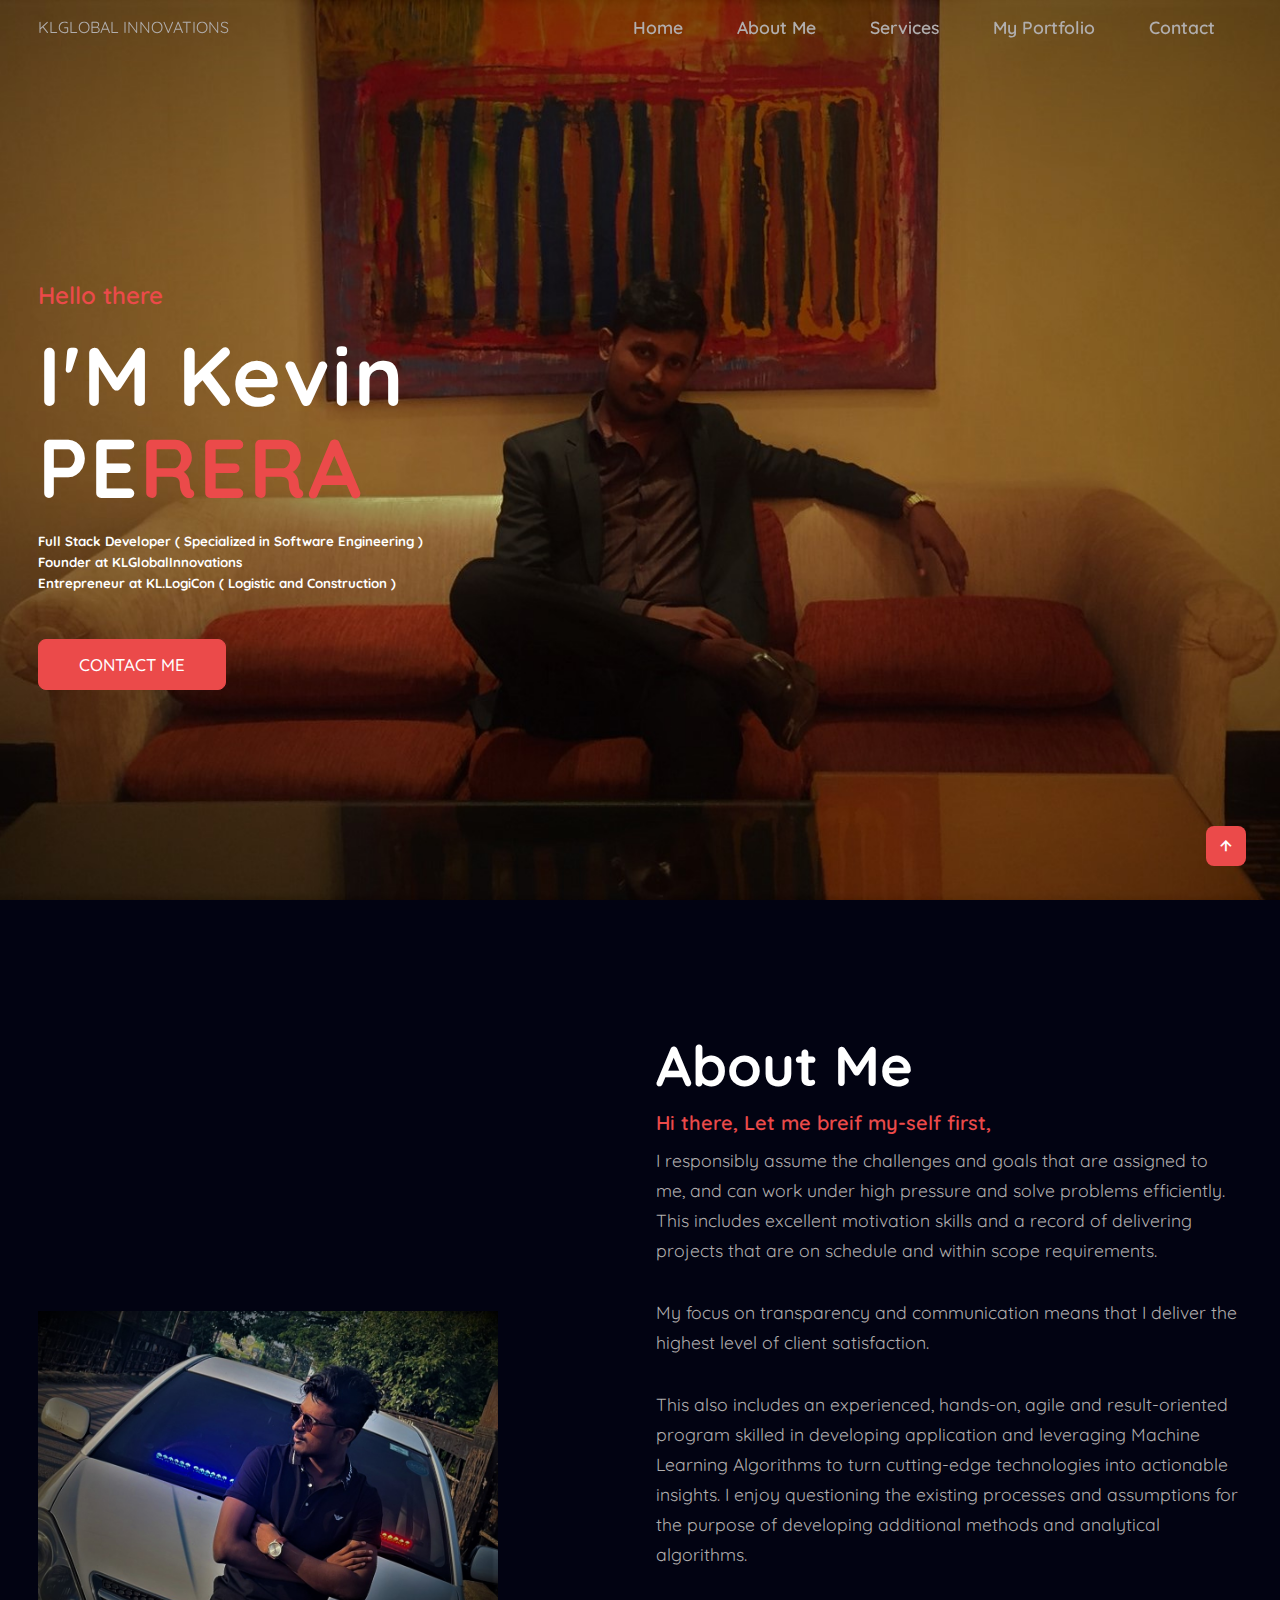
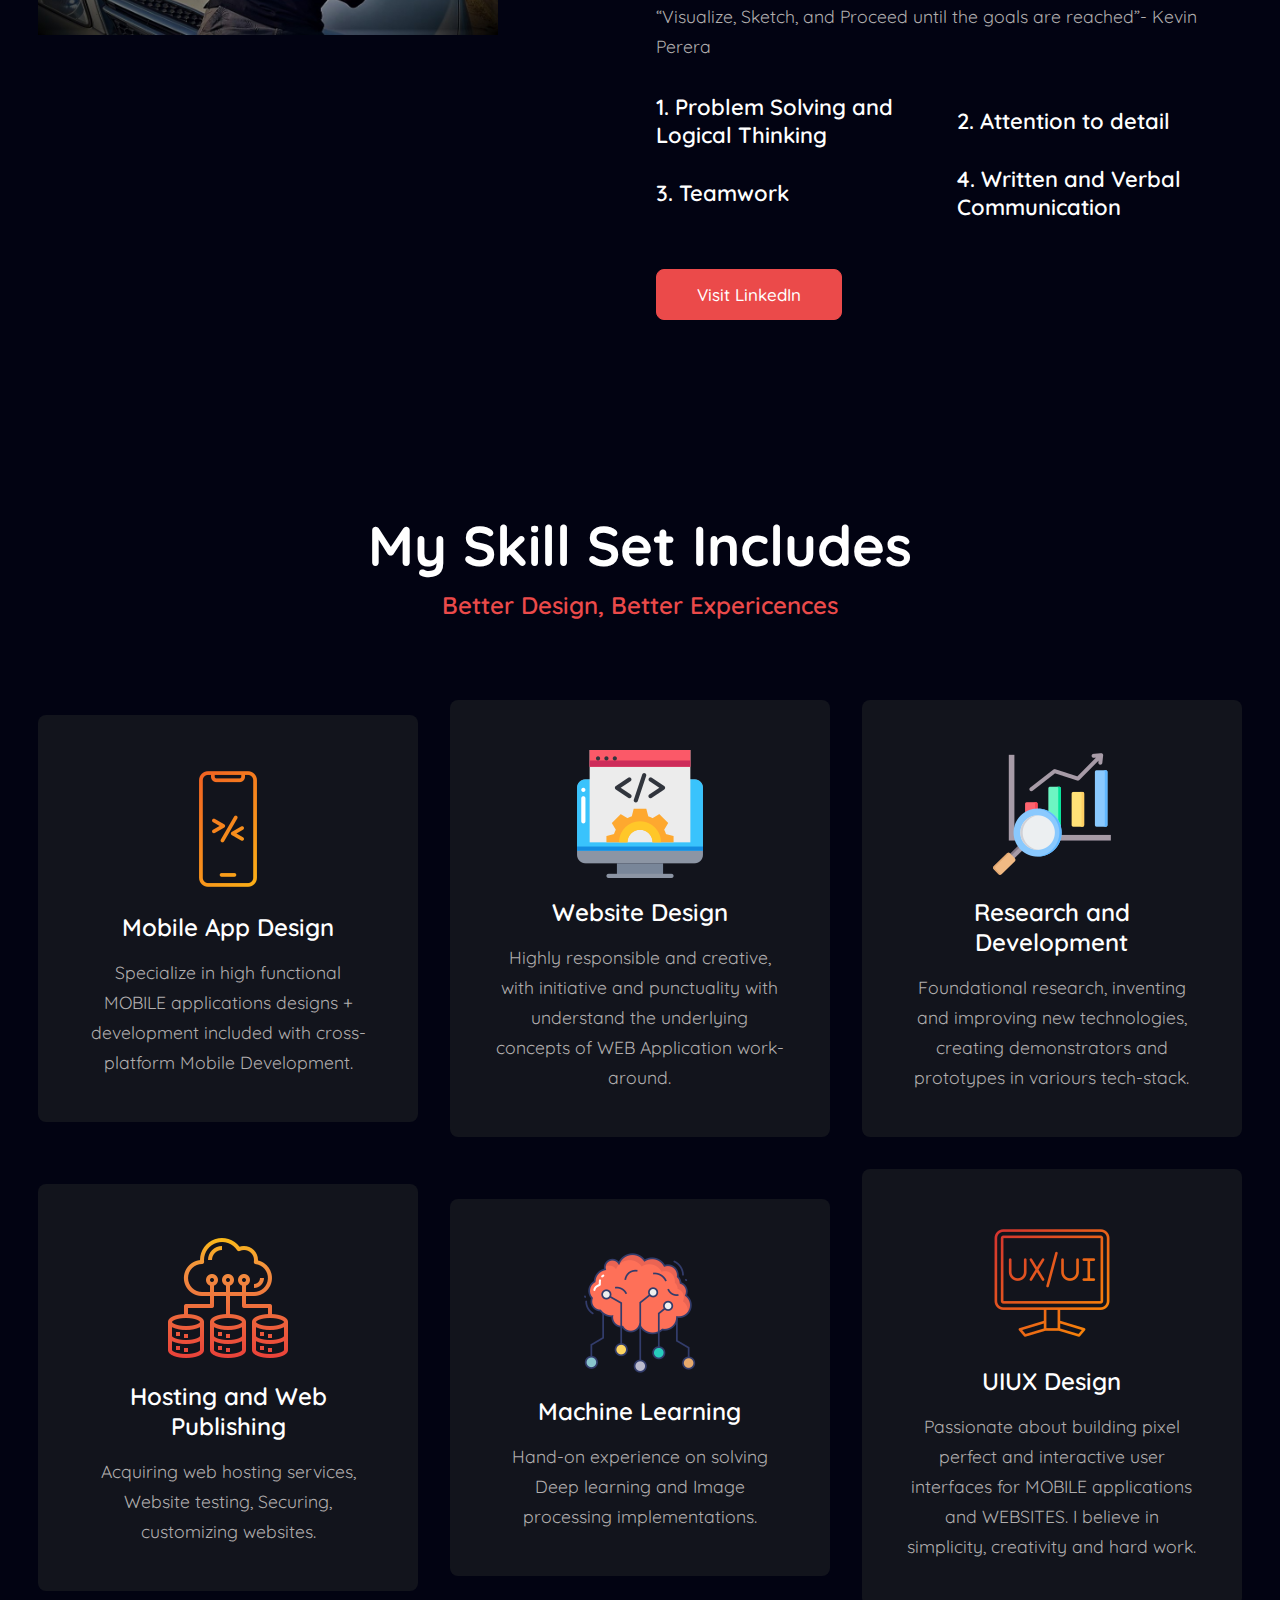
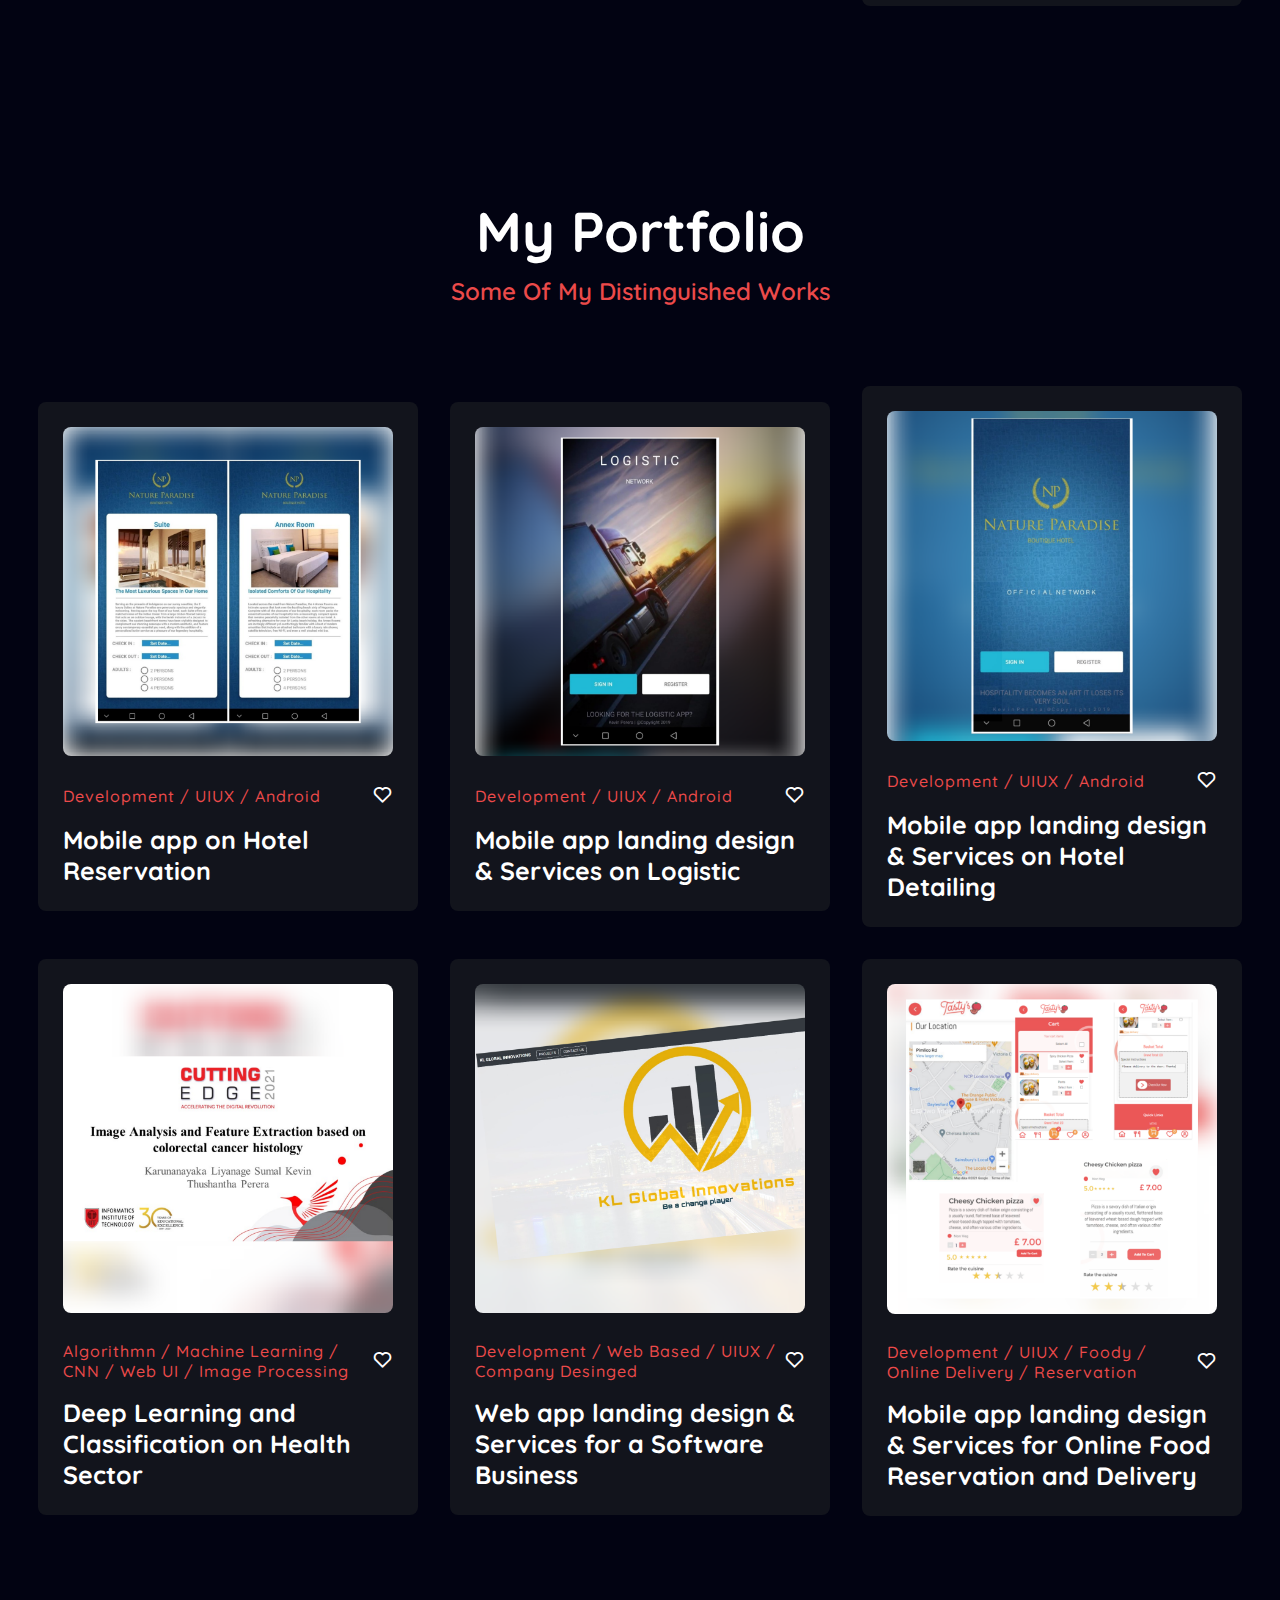
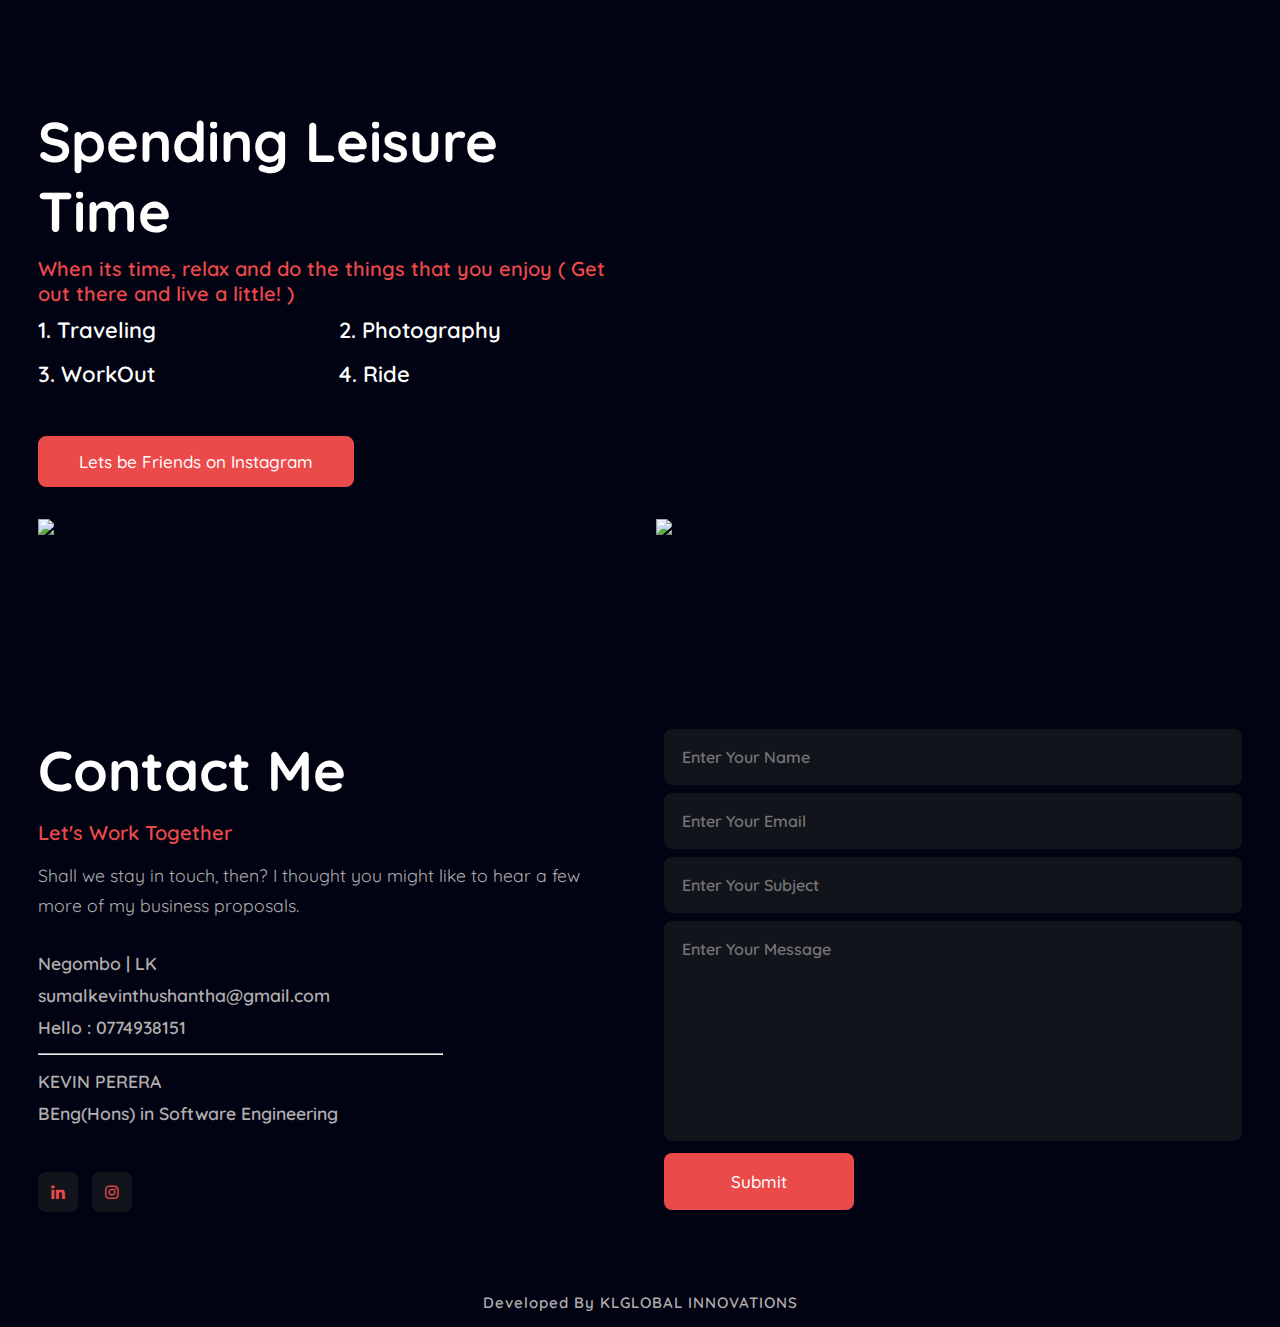
==== index.html @ 67955ee0 "add" ====
<!DOCTYPE html>
<html>
<head>
	<meta charset="utf-8">
	<meta name="viewport" content="width=device-width, initial-scale=1">
	<title>KEVIN PERERA</title>
	<!---custom css link--->
	<link rel="stylesheet" type="text/css" href="css/style.css">

	<link rel="stylesheet"
  href="https://unpkg.com/boxicons@latest/css/boxicons.min.css">

  <link rel="preconnect" href="https://fonts.googleapis.com">
  <link rel="preconnect" href="https://fonts.gstatic.com" crossorigin>
  <link href="https://fonts.googleapis.com/css2?family=Quicksand:wght@300;400;500;600;700&display=swap" rel="stylesheet">

</head>
<body>

	<!---header--->
	<header>
		<!-- <a href="#" class="logo"><img src="img/logo.png"></a> -->
		<p><a class="company-link" href="https://skevinperera.github.io/klglobalinnovations/">KLGLOBAL INNOVATIONS</a></p>
		<div class="bx bx-menu" id="menu-icon"></div>

		<ul class="navbar">
			<li><a href="#home">Home</a></li>
			<li><a href="#about">About Me</a></li>
			<li><a href="#services">Services</a></li>
			<li><a href="#portfolio">My Portfolio</a></li>
			<li><a href="#contact">Contact</a></li>
		</ul>
	</header>

	<!---home--->
	<section class="home" id="home">
		<div class="home-text">
			<h4>Hello there</h4>
			<h1>I'M Kevin <br> PE<span>RERA</span></h1>
			<h5>Full Stack Developer ( Specialized in Software Engineering )</h5>
			<h5 style="padding-top: 5px;">Founder at KLGlobalInnovations</h5>
			<h5 style="padding-top: 5px;">Entrepreneur at KL.LogiCon ( Logistic and Construction )</h5>
			<h3></h3>
			<a href="#contact" class="btn">CONTACT ME</a>
		</div>
	</section>

	<!---about--->
	<section class="about" id="about">
		<div class="about-img">
			<img src="img/about.jpg">
		</div>

		<div class="about-text">
			<h2>About Me</h2>
			<h4>Hi there, Let me breif my-self first,</h4>
			<p>I responsibly assume the challenges and goals that are assigned to me, and can work under high pressure and solve problems efficiently. This includes excellent motivation skills and a record of delivering projects that are on schedule and within scope requirements.</p>
			<p>My focus on transparency and communication means that I deliver the highest level of client satisfaction.</p>
			<p>This also includes an experienced, hands-on, agile and result-oriented program skilled in developing application and leveraging Machine Learning Algorithms to turn cutting-edge technologies into actionable insights. I enjoy questioning the existing processes and assumptions for the purpose of developing additional methods and analytical algorithms.			</p>
			<p>“Visualize, Sketch, and Proceed until the goals are reached”- Kevin Perera</p>
			<div class="about-gri">
				<div class="about-in">
					<h5>1. Problem Solving and Logical Thinking</h5>
				</div>

				<div class="about-in">
					<h5>2. Attention to detail</h5>
				</div>

				<div class="about-in">
					<h5>3. Teamwork</h5>
				</div>

				<div class="about-in">
					<h5>4. Written and Verbal Communication</h5>
				</div>

			</div>
			<a href="https://www.linkedin.com/in/kevin-perera-4a7a11174/" class="btn">Visit LinkedIn</a>
		</div>
	</section>

	<!---services--->
	<section class="services" id="services">
		<div class="main-text">
			<h2>My Skill Set Includes</h2>
			<h4>Better Design, Better Expericences</h4>
		</div>

		<div class="services-content">
			<div class="box">
				<img src="img/serv1.png">
				<h3>Mobile App Design</h3>
				<p>Specialize in high functional MOBILE applications designs + development included with cross-platform Mobile Development.</p>
			</div>

			<div class="box">
				<img src="img/serv2.png">
				<h3>Website Design</h3>
				<p>Highly responsible and creative, with initiative and punctuality with understand the underlying concepts of WEB Application work-around.</p>
			</div>

			<div class="box">
				<img src="img/serv3.png">
				<h3>Research and Development</h3>
				<p>Foundational research, inventing and improving new technologies, creating demonstrators and prototypes in variours tech-stack.</p>
			</div>
			<div class="box">
				<img src="img/serv5.png">
				<h3>Hosting and Web Publishing</h3>
				<p> Acquiring web hosting services, Website testing, Securing, customizing websites.</p>
			</div>
			<div class="box">
				<img src="img/serv6.png">
				<h3>Machine Learning</h3>
				<p>Hand-on experience on solving Deep learning and Image processing implementations.</p>
			</div>
			<div class="box">
				<img src="img/serv7.png">
				<h3>UIUX Design</h3>
				<p>Passionate about building pixel perfect and interactive user interfaces for MOBILE applications and WEBSITES. I believe in simplicity, creativity and hard work. </p>
			</div>

		</div>
	</section>

	<!---portfolio--->
	<section class="portfolio" id="portfolio">
		<div class="main-text">
			<h2>My Portfolio</h2>
			<h4>Some Of My Distinguished Works</h4>
		</div>

		<div class="portfolio-content">
			<div class="row">
				<img src="img/portfolio1.png">
				<div class="main-row">
					<div class="row-text">
						<h6>Development / UIUX / Android</h6>
					</div>
					<div class="row-icon">
						<i class='bx bx-heart'></i>
					</div>
				</div>
				<h3>Mobile app on Hotel Reservation</h3>
			</div>

			<div class="row">
				<img src="img/portfolio2.png">
				<div class="main-row">
					<div class="row-text">
						<h6>Development / UIUX / Android</h6>
					</div>
					<div class="row-icon">
						<i class='bx bx-heart'></i>
					</div>
				</div>
				<h3>Mobile app landing design & Services on Logistic</h3>
			</div>

			<div class="row">
				<img src="img/portfolio3.png">
				<div class="main-row">
					<div class="row-text">
						<h6>Development / UIUX / Android</h6>
					</div>
					<div class="row-icon">
						<i class='bx bx-heart'></i>
					</div>
				</div>
				<h3>Mobile app landing design & Services on Hotel Detailing</h3>
			</div>

			<div class="row">
				<img src="img/portfolio4.png">
				<div class="main-row">
					<div class="row-text">
						<h6>Algorithmn / Machine Learning / CNN / Web UI / Image Processing</h6>
					</div>
					<div class="row-icon">
						<i class='bx bx-heart'></i>
					</div>
				</div>
				<h3>Deep Learning and Classification on Health Sector</h3>
			</div>

			<div class="row">
				<img src="img/portfolio5.png">
				<div class="main-row">
					<div class="row-text">
						<h6>Development / Web Based / UIUX / Company Desinged</h6>
					</div>
					<div class="row-icon">
						<i class='bx bx-heart'></i>
					</div>
				</div>
				<h3>Web app landing design & Services for a Software Business</h3>
			</div>

			<div class="row">
				<img src="img/portfolio6.png">
				<div class="main-row">
					<div class="row-text">
						<h6>Development / UIUX / Foody / Online Delivery / Reservation</h6>
					</div>
					<div class="row-icon">
						<i class='bx bx-heart'></i>
					</div>
				</div>
				<h3>Mobile app landing design & Services for Online Food Reservation and Delivery</h3>
			</div>

		</div>
	</section>

	<section class="about" id="about">
		

		<div class="about-text">
			<h2>Spending Leisure Time</h2>
			<h4>When its time, relax and do the things that you enjoy ( Get out there and live a little! )</h4>
			<div class="about-gri">
				<div class="about-in">
					<h5>1. Traveling</h5>
				</div>

				<div class="about-in">
					<h5>2. Photography</h5>
				</div>

				<div class="about-in">
					<h5>3. WorkOut</h5>
				</div>

				<div class="about-in">
					<h5>4. Ride</h5>
				</div>
			</div>
			<a href="https://www.instagram.com/_kevin_perera__/" class="btn">Lets be Friends on Instagram</a>
		</div>
		<div class="about-img">
		</div>
		<div class="about-img">
			<img src="img/about2.png">
		</div>
		<div class="about-img">
			<img src="img/about3.png">
		</div>
		
	</section>

	<!---contact--->
	<section class="contact" id="contact">
		<div class="contact-text">
			<h2>Contact Me</h2>
			<h4>Let's Work Together</h4>
			<p>Shall we stay in touch, then? I thought you might like to hear a few more of my business proposals.</p>
			<div class="contact-list">
				<li><a>Negombo | LK</a></li>
				<li><a href="mailto:sumalkevinthushantha@gmail.com">sumalkevinthushantha@gmail.com</a></li>
				<li><a href="tel:0774938151">Hello : 0774938151</a></li>
				<hr style="width:70%; margin-bottom: 15px; margin-top: 15px;">
				<li><a>KEVIN PERERA</a></li>
				<li><a>BEng(Hons) in Software Engineering</a></li>
			</div>
			<div class="contact-icons">
				<a href="https://www.linkedin.com/in/kevin-perera-4a7a11174/"><i class='bx bxl-linkedin' ></i></a>
				<!-- <a href="#"><i class='bx bxl-facebook' ></i></a>
				<a href="#"><i class='bx bxl-behance' ></i></a> -->
				<a href="https://www.instagram.com/_kevin_perera__/"><i class='bx bxl-instagram' ></i></a>
				<!-- <a href="#"><i class='bx bxl-dribbble' ></i></a> -->
			</div>
		</div>

		<div class="contact-form">
			<form action="">
				<input type="" placeholder="Enter Your Name" required>
				<input type="email" placeholder="Enter Your Email" required>
				<input type="" placeholder="Enter Your Subject">
				<textarea name="" id="" cols="40" rows="10" placeholder="Enter Your Message" required></textarea>
				<input type="submit" value="Submit" class="send">
			</form>
		</div>
	</section>

	<div class="last-text">
		<p>Developed By KLGLOBAL INNOVATIONS</p>
	</div>

	<!---scroll-top--->
	<a href="#" class="top"><i class='bx bx-up-arrow-alt' ></i></a>

	<script src="https://unpkg.com/scrollreveal"></script>

	<!---custom js link--->
	<script type="text/javascript" src="js/script.js"></script>

</body>
</html>
---- css/style.css ----
*{
	padding: 0;
	margin: 0;
	box-sizing: border-box;
	font-family: 'Quicksand', sans-serif;
	list-style: none;
	text-decoration: none;
	scroll-behavior: smooth;
}

:root{
	--bg-color: #020312;
	--text-color: #fff;
	--main-color: #eb4a4a;
	--second-color: rgb(177, 174, 174);
	--other-color: #12141c;
	--h1-font: 5.2rem;
	--h2-font: 3.5rem;
	--p-font: 1.1rem;
}
body{
	background: var(--bg-color);
	color: var(--text-color);
}
header{
	position: fixed;
	right: 0;
	top: 0;
	width: 100%;
	z-index: 1000;
	display: flex;
	align-items: center;
	justify-content: space-between;
	background: transparent;
	padding: 22px 16%;
	border-bottom: 1px solid transparent;
	transition: all .40s ease;
}
.logo img{
	width: 135px;
	height: auto;
}
.navbar{
	display: flex;
}
.navbar a{
	color: var(--second-color);
	font-size: var(--p-font);
	font-weight: 600;
	padding: 10px 25px;
	margin: 0 2px;
	border-radius: 0.5rem;
	transition: all .40s ease;
}
.navbar a:hover{
	background: var(--main-color);
	color: var(--text-color);
}
#menu-icon{
	font-size: 36px;
	color: var(--text-color);
	z-index: 10001;
	cursor: pointer;
	display: none;
}

section{
	padding: 160px 16% 90px;
}
.home{
	height: 100vh;
	width: 100%;
	position: relative;
	background: url(../img/background.jpg);
	background-size: cover;
	background-position: center;
	display: flex;
	align-items: center;
	justify-content: flex-start;
}
.home-text h1{
	margin: 20px 0;
	font-size: var(--h1-font);
	font-weight: bold;
	line-height: 1.1;
	letter-spacing: 2px;
}
span{
	color: var(--main-color);
}
.home-text h4{
	color: var(--main-color);
	font-size: 24px;
	font-weight: 600;
}
.home-text h3{
	font-size: 24px;
	font-weight: 600;
	margin-bottom: 3rem;
}
.btn{
	display: inline-block;
	padding: 14px 40px;
	border-radius: 0.5rem;
	font-size: 17px;
	font-weight: 500;
	background: var(--main-color);
	color: var(--text-color);
	border: 1px solid var(--main-color);
	transition: all .40s ease;
}
.btn:hover{
	transform: scale(1.01) translateY(-5px);
	background: transparent;
	border: 1px solid var(--main-color);
}

header.sticky{
	padding: 10px 16%;
	background: var(--bg-color);
	border-bottom: 1px solid #0e1630;
}
.about{
	display: grid;
	grid-template-columns: repeat(2, 1fr);
	align-items: center;
	gap: 2rem;
}
.about-text h4{
	margin: 10px 0;
	color: var(--main-color);
	font-size: 20px;
	font-weight: 600;
}
.about-text h2{
	font-size: var(--h2-font);
}
.about-text p{
	color: var(--second-color);
	font-size: var(--p-font);
	line-height: 30px;
	margin-bottom: 2rem;
}
.about-gri{
	display: grid;
	grid-template-columns: repeat(auto-fit, minmax(250px, auto));
	align-items: center;
	gap: 1rem;
	margin-bottom: 3rem;
}
.about-in h5{
	font-size: 22px;
	font-weight: 600;
}
.about-img img{
	height: auto;
	width: 100%;
	max-width: 460px;
}

.main-text{
	text-align: center;
}
.main-text h2{
	font-size: var(--h2-font);
	margin-bottom: 10px;
}
.main-text h4{
	color: var(--main-color);
	font-size: 24px;
	font-weight: 600;
}
.services-content{
	display: grid;
	grid-template-columns: repeat(auto-fit, minmax(300px, auto));
	align-items: center;
	text-align: center;
	gap: 2rem;
	margin-top: 5rem;
}
.box{
	padding: 45px;
	background: #12141c;
	border-top: 5px solid transparent;
	border-radius: 0.5rem;
	transition: all .40s ease;
	cursor: pointer;
}
.box h3{
	font-size: 24px;
	font-weight: 600;
	margin: 15px 0;
	transition: all .40s ease;
}
.box p{
	color: var(--second-color);
	font-size: var(--p-font);
	line-height: 30px;
}
.box:hover{
	transform: scale(1.01) translateY(-5px);
	border-top: 5px solid var(--main-color);
}
.box:hover h3{
	color: var(--main-color);
}

.portfolio-content{
	display: grid;
	grid-template-columns: repeat(auto-fit, minmax(350px, auto));
	align-items: center;
	gap: 2rem;
	margin-top: 5rem;
}
.row img{
	height: auto;
	width: 100%;
	border-radius: 0.5rem;
	margin-bottom: 1.5rem;
}
.row{
	padding: 25px;
	background: #12141c;
	border-radius: 0.5rem;
	transition: all .40s ease;
}
.main-row{
	display: flex;
	align-items: center;
	justify-content: space-between;
	margin-bottom: 1rem;
}
.row h3{
	font-size: 25px;
	font-weight: 700;
}
.row h6{
	color: var(--main-color);
	font-size: 16px;
	font-weight: 500;
	letter-spacing: 1px;
}
.row-icon i{
	font-size: 21px;
}
.row:hover{
	transform: scale(1.01) translateY(-5px);
	cursor: pointer;
}

.contact{
	display: grid;
	grid-template-columns: repeat(2, 1fr);
	align-items: center;
	gap: 3rem;
}
.contact-text h4{
	margin: 15px 0;
	color: var(--main-color);
	font-size: 20px;
	font-weight: 600;
}
.contact-text h2{
	font-size: var(--h2-font);
}
.contact-text p{
	color: var(--second-color);
	font-size: var(--p-font);
	line-height: 30px;
	margin-bottom: 2rem;
}
.contact-list{
	margin-bottom: 3rem;
}
.contact-list li{
	margin-bottom: 10px;
	display: block;
}
.contact-list li a{
	display: block;
	color: var(--second-color);
	font-size: var(--p-font);
	font-weight: 600;
	transition: all .40s ease;
}
.contact-list li a:hover{
	transform: scale(1.01) translateY(-5px);
	color: var(--main-color);
}
.contact-icons i{
	height: 40px;
	width: 40px;
	background: #12141c;
	border-radius: 0.5rem;
	color: var(--main-color);
	display: inline-flex;
	align-items: center;
	justify-content: center;
	font-size: 18px;
	margin-right: 10px;
	transition: all .40s ease;
}
.contact-icons i:hover{
	transform: scale(1.01) translateY(-5px);
	color: var(--text-color);
	background: var(--main-color);
}

.contact-form form{
	position: relative;
}
.contact-form form input,
form textarea{
	border: none;
	outline: none;
	width: 100%;
	padding: 18px;
	background: #12141c;
	color: var(--text-color);
	font-size: 1rem;
	font-weight: 600;
	margin-bottom: 0.5rem;
	border-radius: 0.5rem;
}
.contact-form textarea{
	resize: none;
	height: 220px;
}
.contact-form form .send{
	display: inline-block;
	font-size: 17px;
	font-weight: 500;
	background: var(--main-color);
	color: var(--text-color);
	width: 190px;
	transition: all .40s ease;
	cursor: pointer;
}

.last-text p{
	text-align: center;
	padding: 15px;
	color: var(--second-color);
	font-size: 15px;
	font-weight: 600;
	letter-spacing: 1px;
}
.top{
	position: fixed;
	bottom: 2.1rem;
	right: 2.1rem;
}
.top i{
	color: var(--text-color);
	background: var(--main-color);
	font-size: 20px;
	padding: 10px;
	border-radius: 0.5rem;
}

@media (max-width: 1325px){
	header{
		padding: 16px 3%;
	}
	header.sticky{
		padding: 8px 3%;
	}
	section{
		padding: 130px 3% 60px;
	}
}

@media (max-width: 970px){
	:root{
		--h1-font: 4.2rem;
	  --h2-font: 2.9rem;
	  --p-font: 1rem;
	}
	section{
		padding: 70px 3% 60px;
	}
	.home{
		height: 100vh;
	}
	.about{
		grid-template-columns: 1fr;
	}
	.about-img{
		text-align: center;
	}
	.mself{
		grid-template-columns: 1fr;
	}
	.mself-img{
		text-align: center;
	}
	.contact{
		grid-template-columns: 1fr;
	}
}

@media (max-width: 830px){
	#menu-icon{
		display: block;
	}
	.navbar{
		position: absolute;
		top: -600px;
		right: 0;
		left: 0;
		display: flex;
		flex-direction: column;
		background: #ffffff;
		text-align: left;
		transition: all .40s ease;
	}
	.navbar a{
		display: block;
		padding: 1rem;
		margin: 1rem;
	}
	.navbar.active{
		top: 100%;
	}
	:root{
		--h1-font: 3.7rem;
	  --h2-font: 2.7rem;
	}
}

.mself{
	display: grid;
	grid-template-columns: repeat(2, 1fr);
	align-items: center;
	gap: 2rem;
}
.mself-text h4{
	margin: 10px 0;
	color: var(--main-color);
	font-size: 20px;
	font-weight: 600;
}
.mself-text h2{
	font-size: var(--h2-font);
}
.mself-text p{
	color: var(--second-color);
	font-size: var(--p-font);
	line-height: 30px;
	margin-bottom: 2rem;
}
.mself-gri{
	display: grid;
	grid-template-columns: repeat(auto-fit, minmax(250px, auto));
	align-items: center;
	gap: 1rem;
	margin-bottom: 3rem;
}
.mself-in h5{
	font-size: 22px;
	font-weight: 600;
}
.mself-img img{
	height: auto;
	width: 100%;
	max-width: 460px;
}

.company-link{
	color: var(--second-color);
}
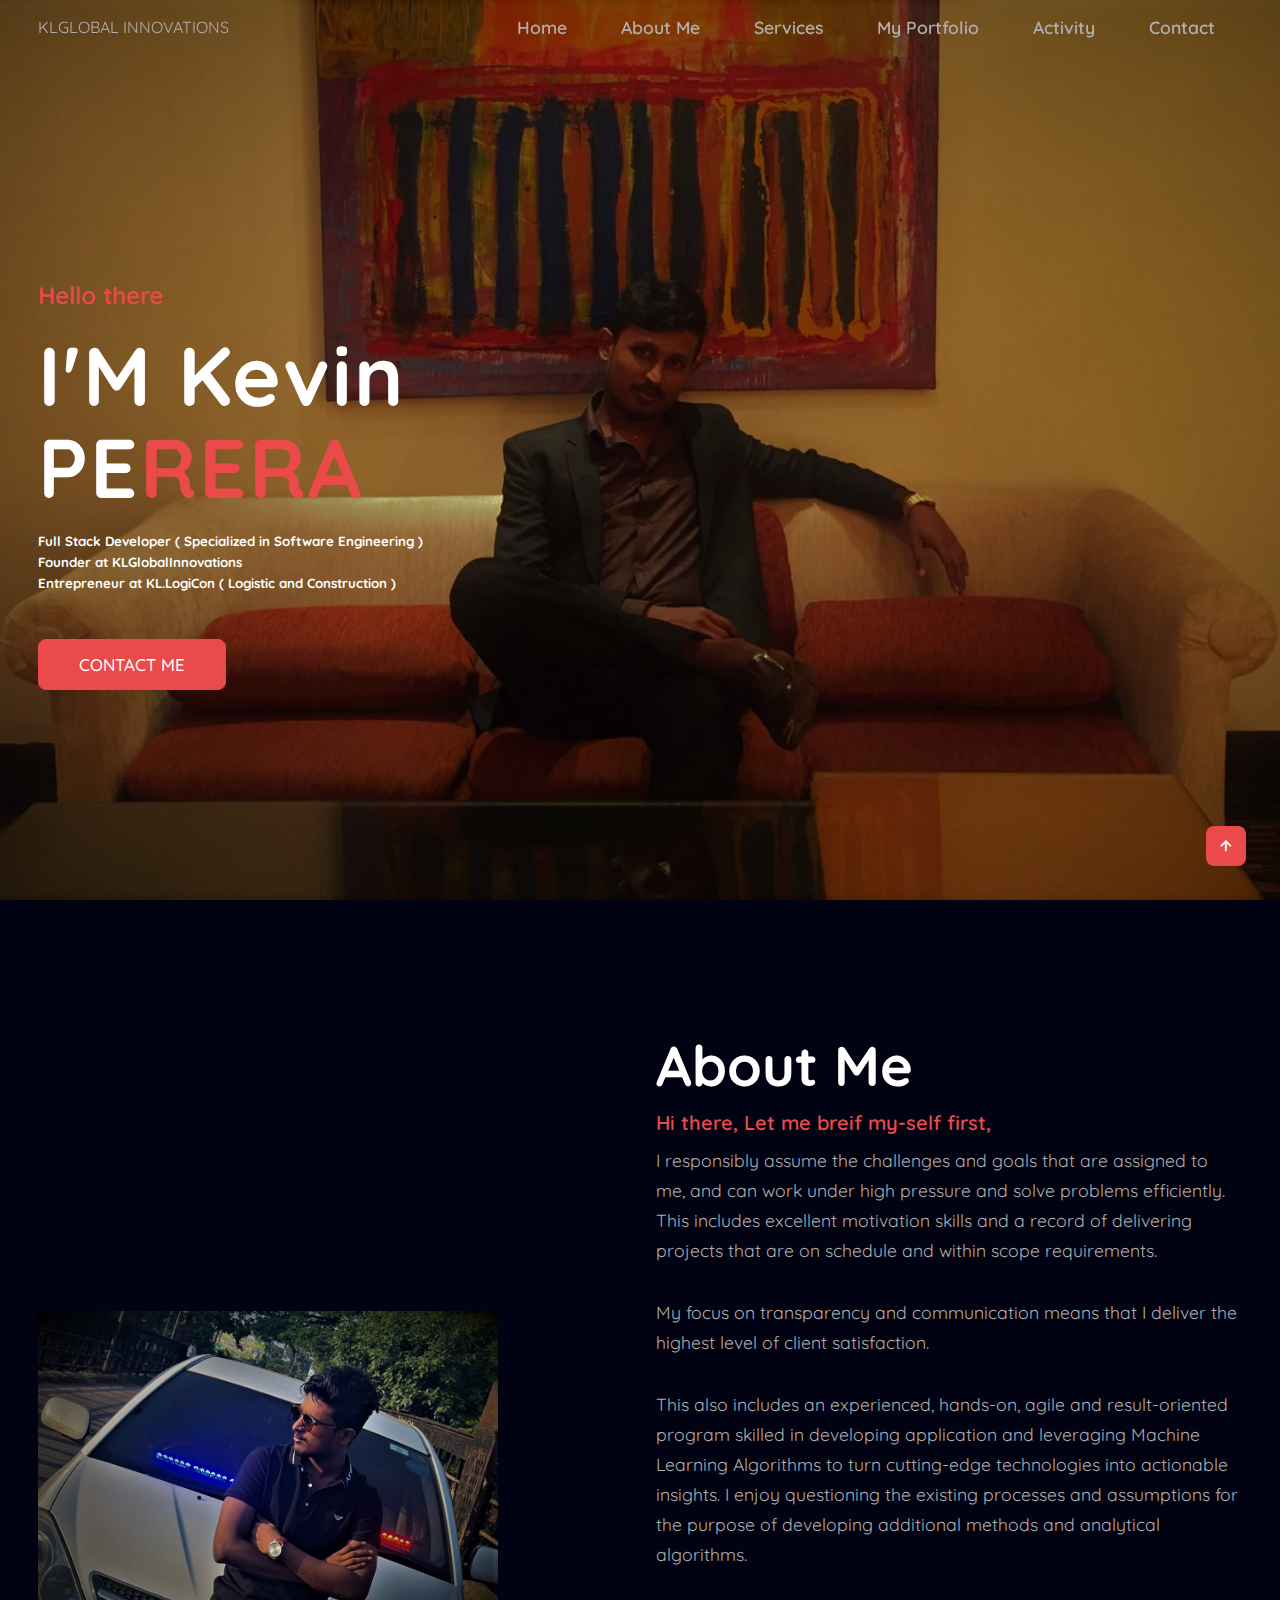
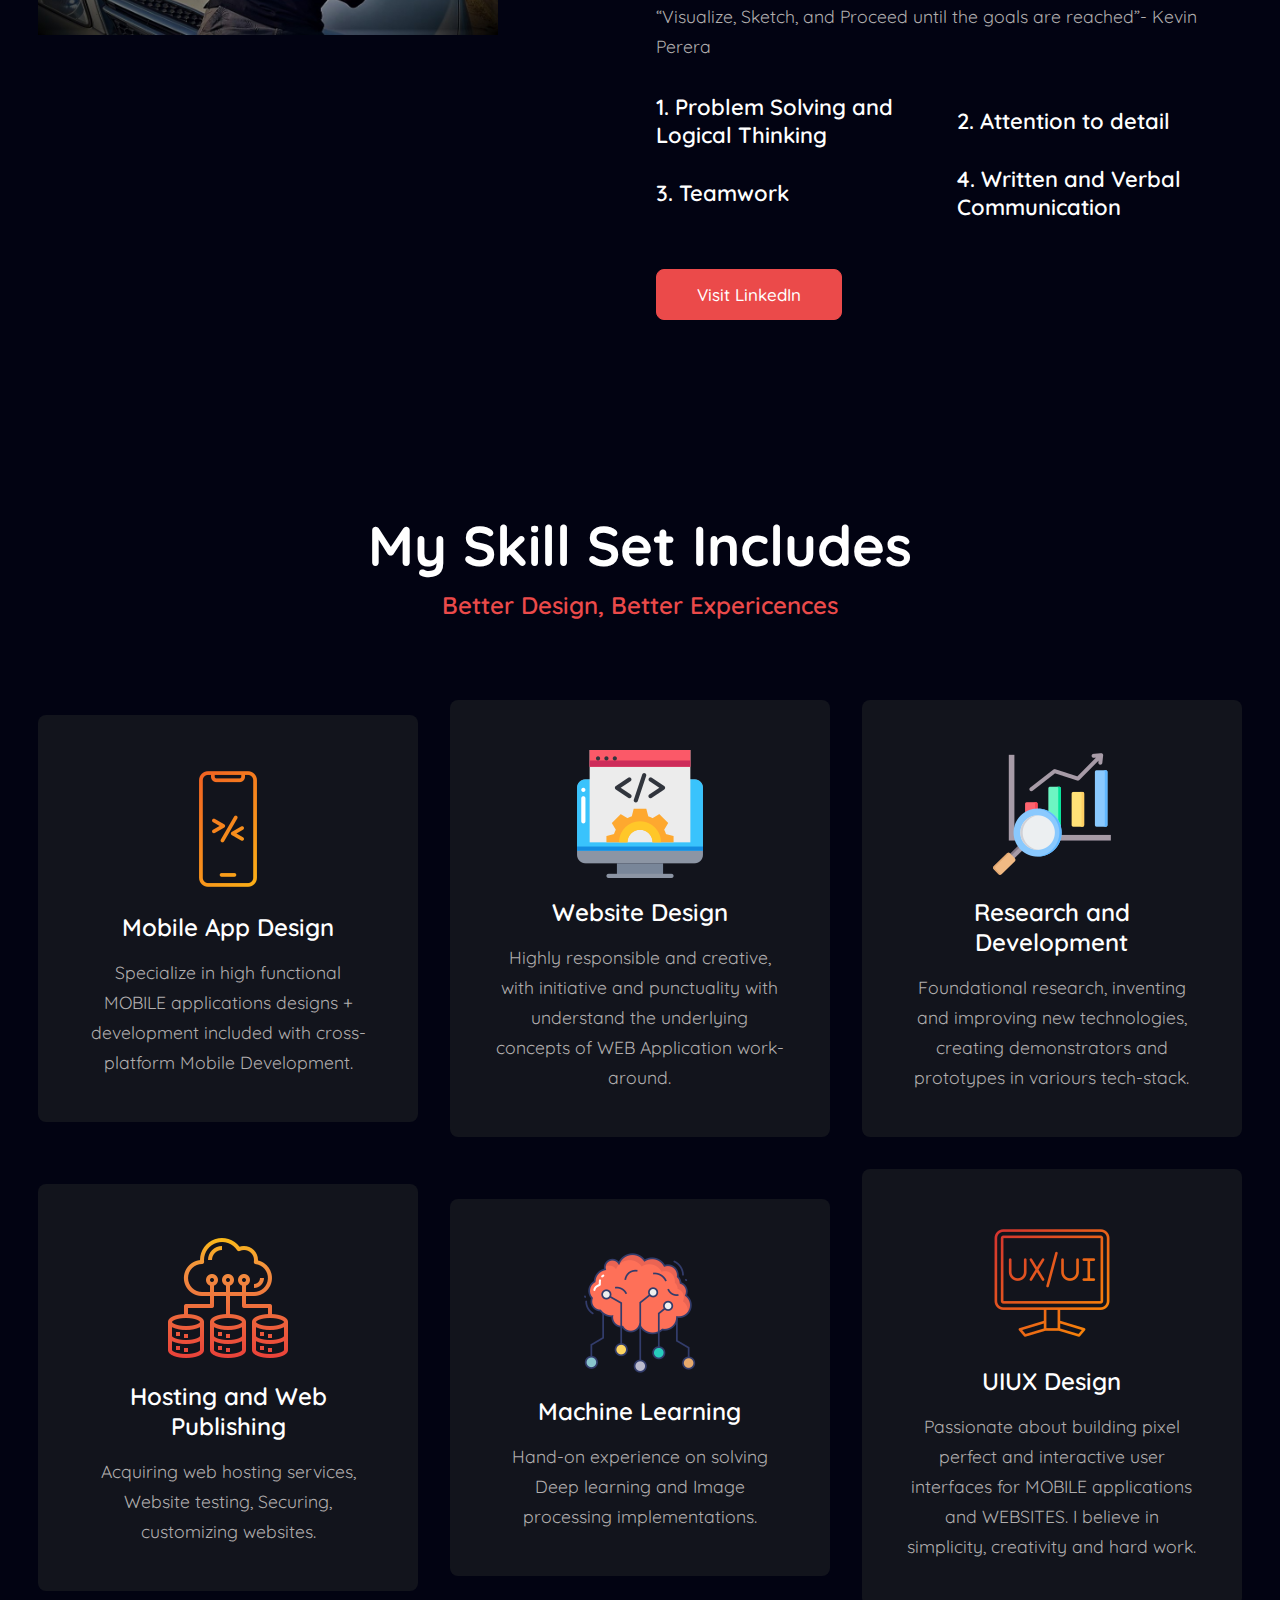
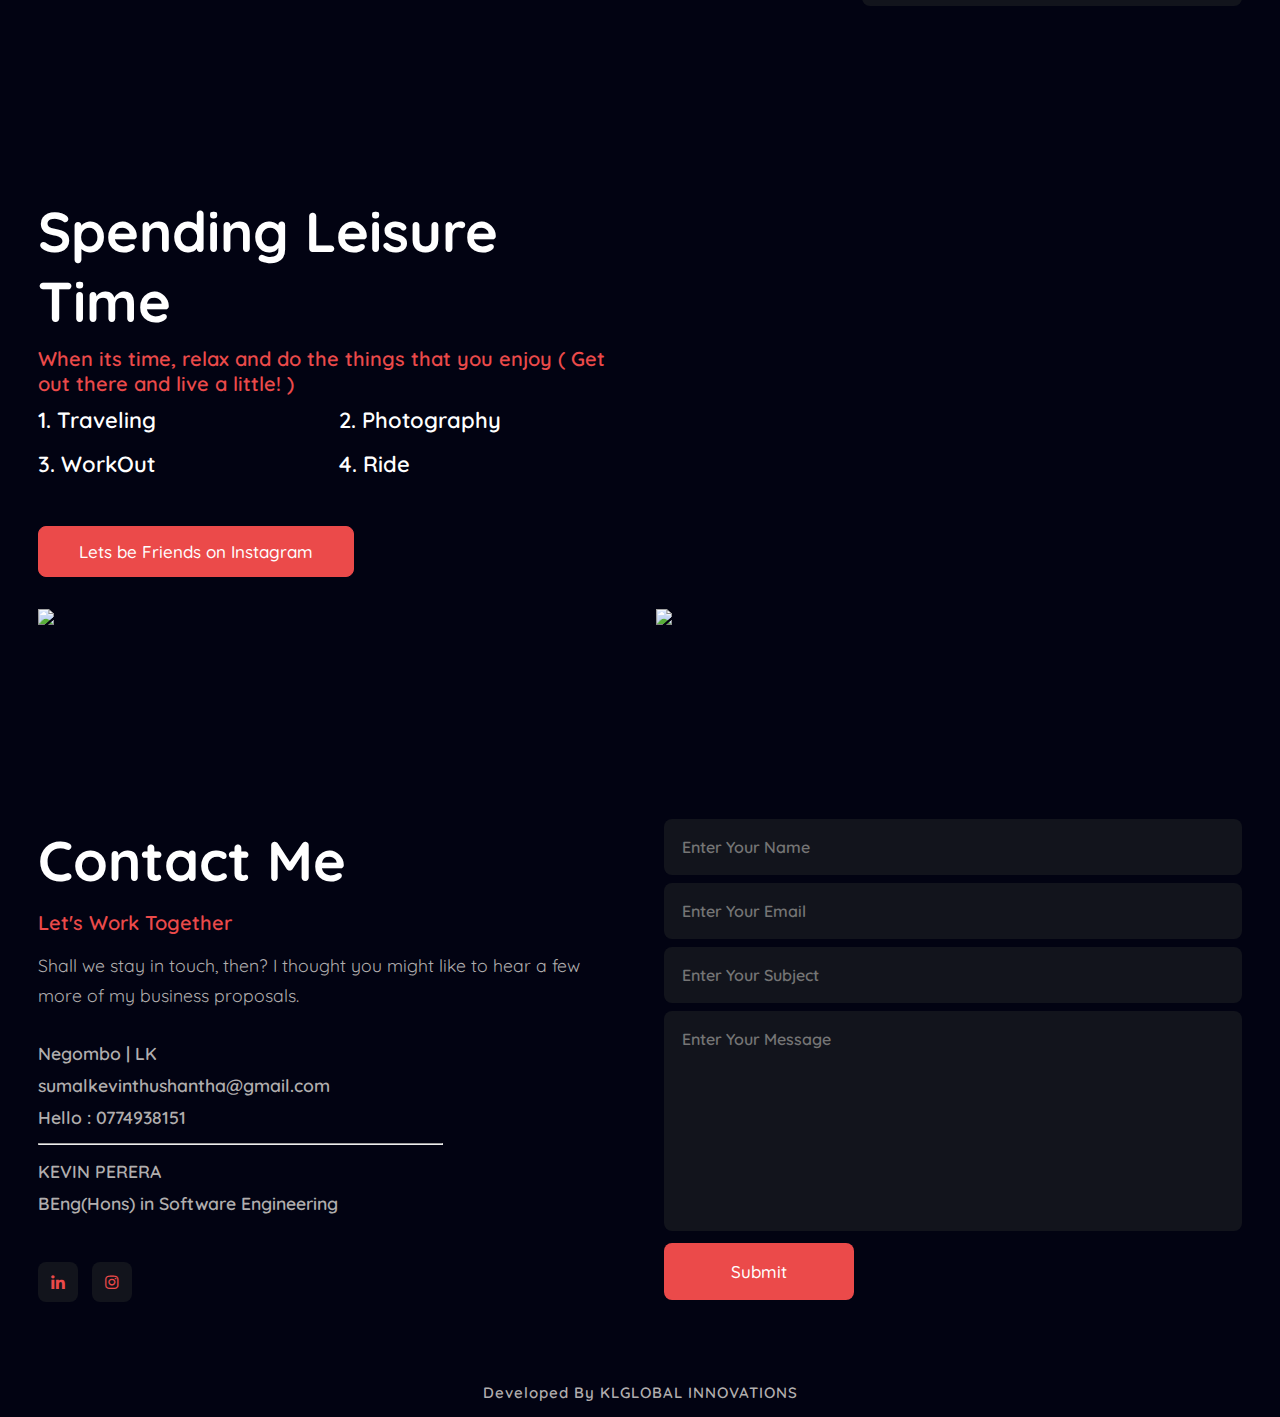
==== commit bd85774d: "commit" ====
--- a/index.html
+++ b/index.html
@@ -24,11 +24,12 @@
 		<div class="bx bx-menu" id="menu-icon"></div>
 
 		<ul class="navbar">
-			<li><a href="#home">Home</a></li>
-			<li><a href="#about">About Me</a></li>
-			<li><a href="#services">Services</a></li>
-			<li><a href="#portfolio">My Portfolio</a></li>
-			<li><a href="#contact">Contact</a></li>
+			<li><a href="index.html#home">Home</a></li>
+			<li><a href="index.html#about">About Me</a></li>
+			<li><a href="index.html#services">Services</a></li>
+			<li><a href="profile.html#portfolio">My Portfolio</a></li>
+			<li><a href="profile.html">Activity</a></li>
+			<li><a href="index.html#contact">Contact</a></li>
 		</ul>
 	</header>
 
@@ -124,94 +125,7 @@
 		</div>
 	</section>
 
-	<!---portfolio--->
-	<section class="portfolio" id="portfolio">
-		<div class="main-text">
-			<h2>My Portfolio</h2>
-			<h4>Some Of My Distinguished Works</h4>
-		</div>
-
-		<div class="portfolio-content">
-			<div class="row">
-				<img src="img/portfolio1.png">
-				<div class="main-row">
-					<div class="row-text">
-						<h6>Development / UIUX / Android</h6>
-					</div>
-					<div class="row-icon">
-						<i class='bx bx-heart'></i>
-					</div>
-				</div>
-				<h3>Mobile app on Hotel Reservation</h3>
-			</div>
-
-			<div class="row">
-				<img src="img/portfolio2.png">
-				<div class="main-row">
-					<div class="row-text">
-						<h6>Development / UIUX / Android</h6>
-					</div>
-					<div class="row-icon">
-						<i class='bx bx-heart'></i>
-					</div>
-				</div>
-				<h3>Mobile app landing design & Services on Logistic</h3>
-			</div>
-
-			<div class="row">
-				<img src="img/portfolio3.png">
-				<div class="main-row">
-					<div class="row-text">
-						<h6>Development / UIUX / Android</h6>
-					</div>
-					<div class="row-icon">
-						<i class='bx bx-heart'></i>
-					</div>
-				</div>
-				<h3>Mobile app landing design & Services on Hotel Detailing</h3>
-			</div>
-
-			<div class="row">
-				<img src="img/portfolio4.png">
-				<div class="main-row">
-					<div class="row-text">
-						<h6>Algorithmn / Machine Learning / CNN / Web UI / Image Processing</h6>
-					</div>
-					<div class="row-icon">
-						<i class='bx bx-heart'></i>
-					</div>
-				</div>
-				<h3>Deep Learning and Classification on Health Sector</h3>
-			</div>
-
-			<div class="row">
-				<img src="img/portfolio5.png">
-				<div class="main-row">
-					<div class="row-text">
-						<h6>Development / Web Based / UIUX / Company Desinged</h6>
-					</div>
-					<div class="row-icon">
-						<i class='bx bx-heart'></i>
-					</div>
-				</div>
-				<h3>Web app landing design & Services for a Software Business</h3>
-			</div>
-
-			<div class="row">
-				<img src="img/portfolio6.png">
-				<div class="main-row">
-					<div class="row-text">
-						<h6>Development / UIUX / Foody / Online Delivery / Reservation</h6>
-					</div>
-					<div class="row-icon">
-						<i class='bx bx-heart'></i>
-					</div>
-				</div>
-				<h3>Mobile app landing design & Services for Online Food Reservation and Delivery</h3>
-			</div>
-
-		</div>
-	</section>
+	
 
 	<section class="about" id="about">
 		
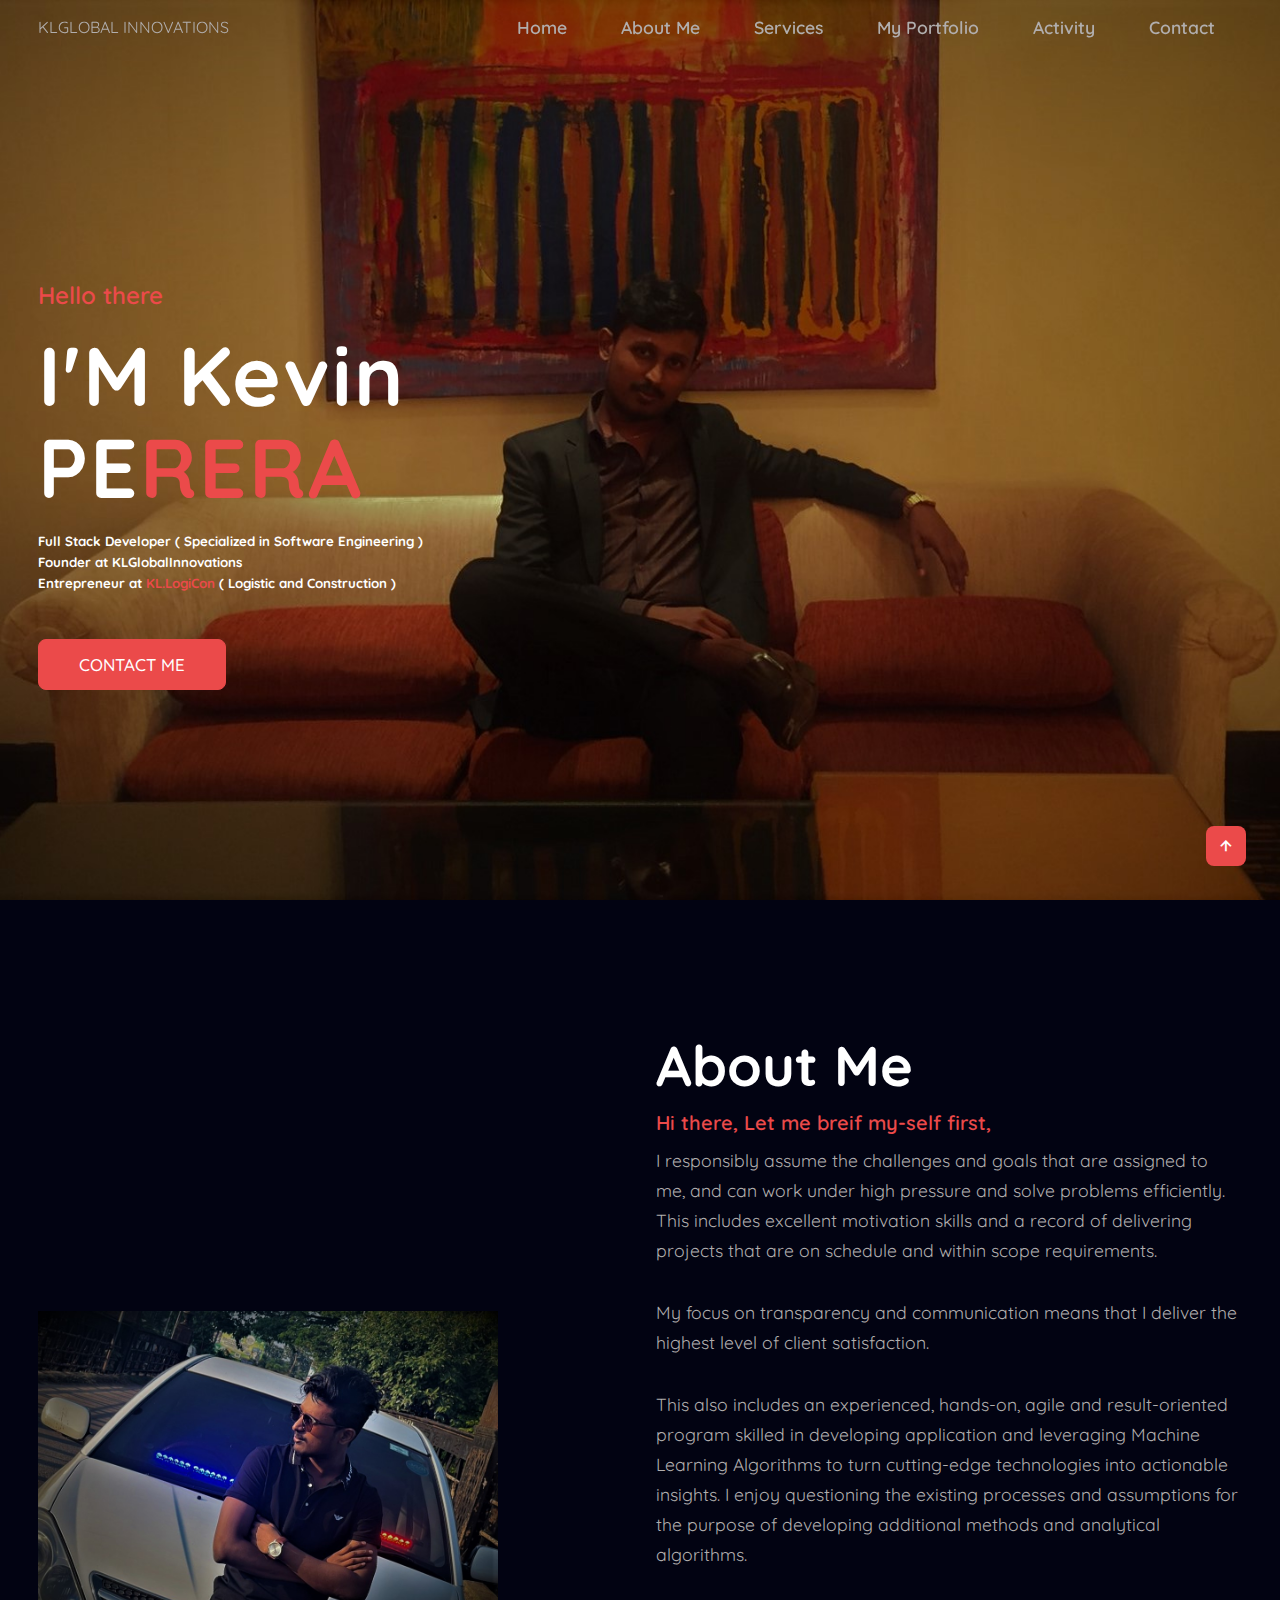
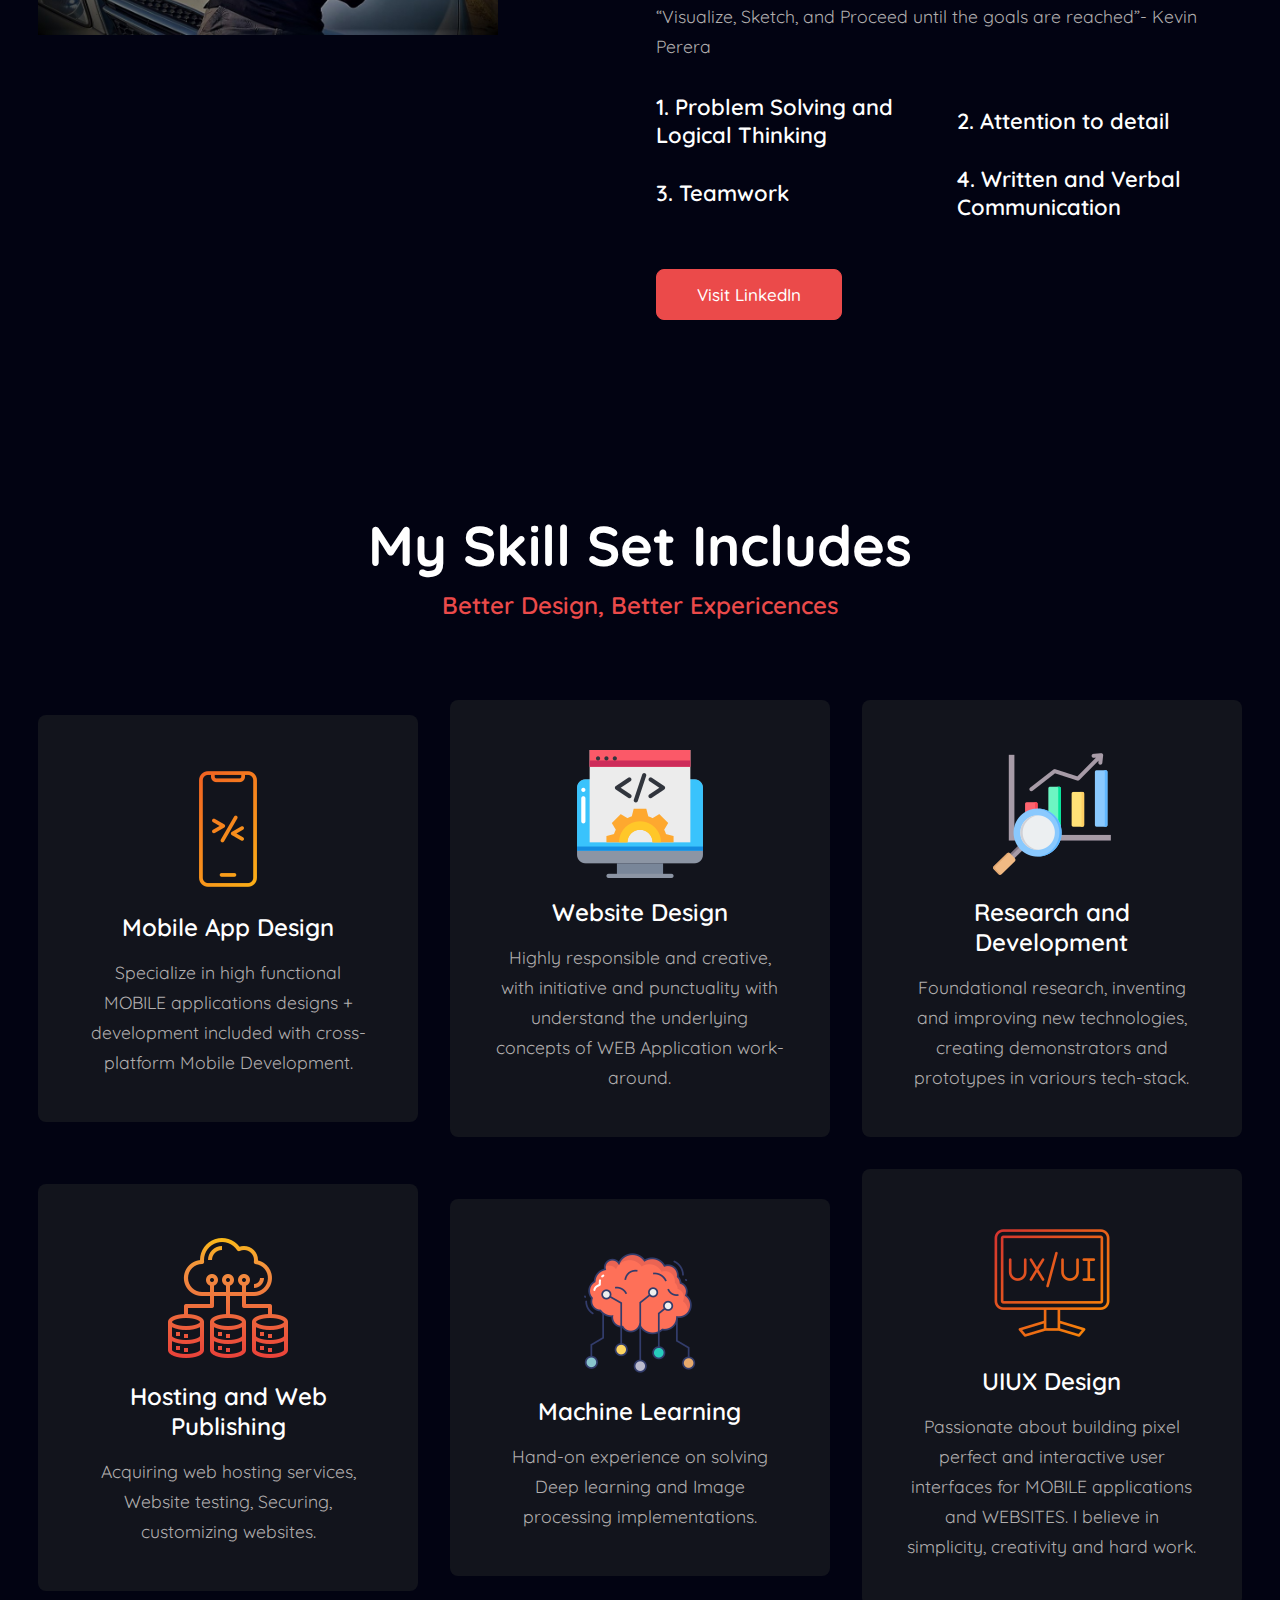
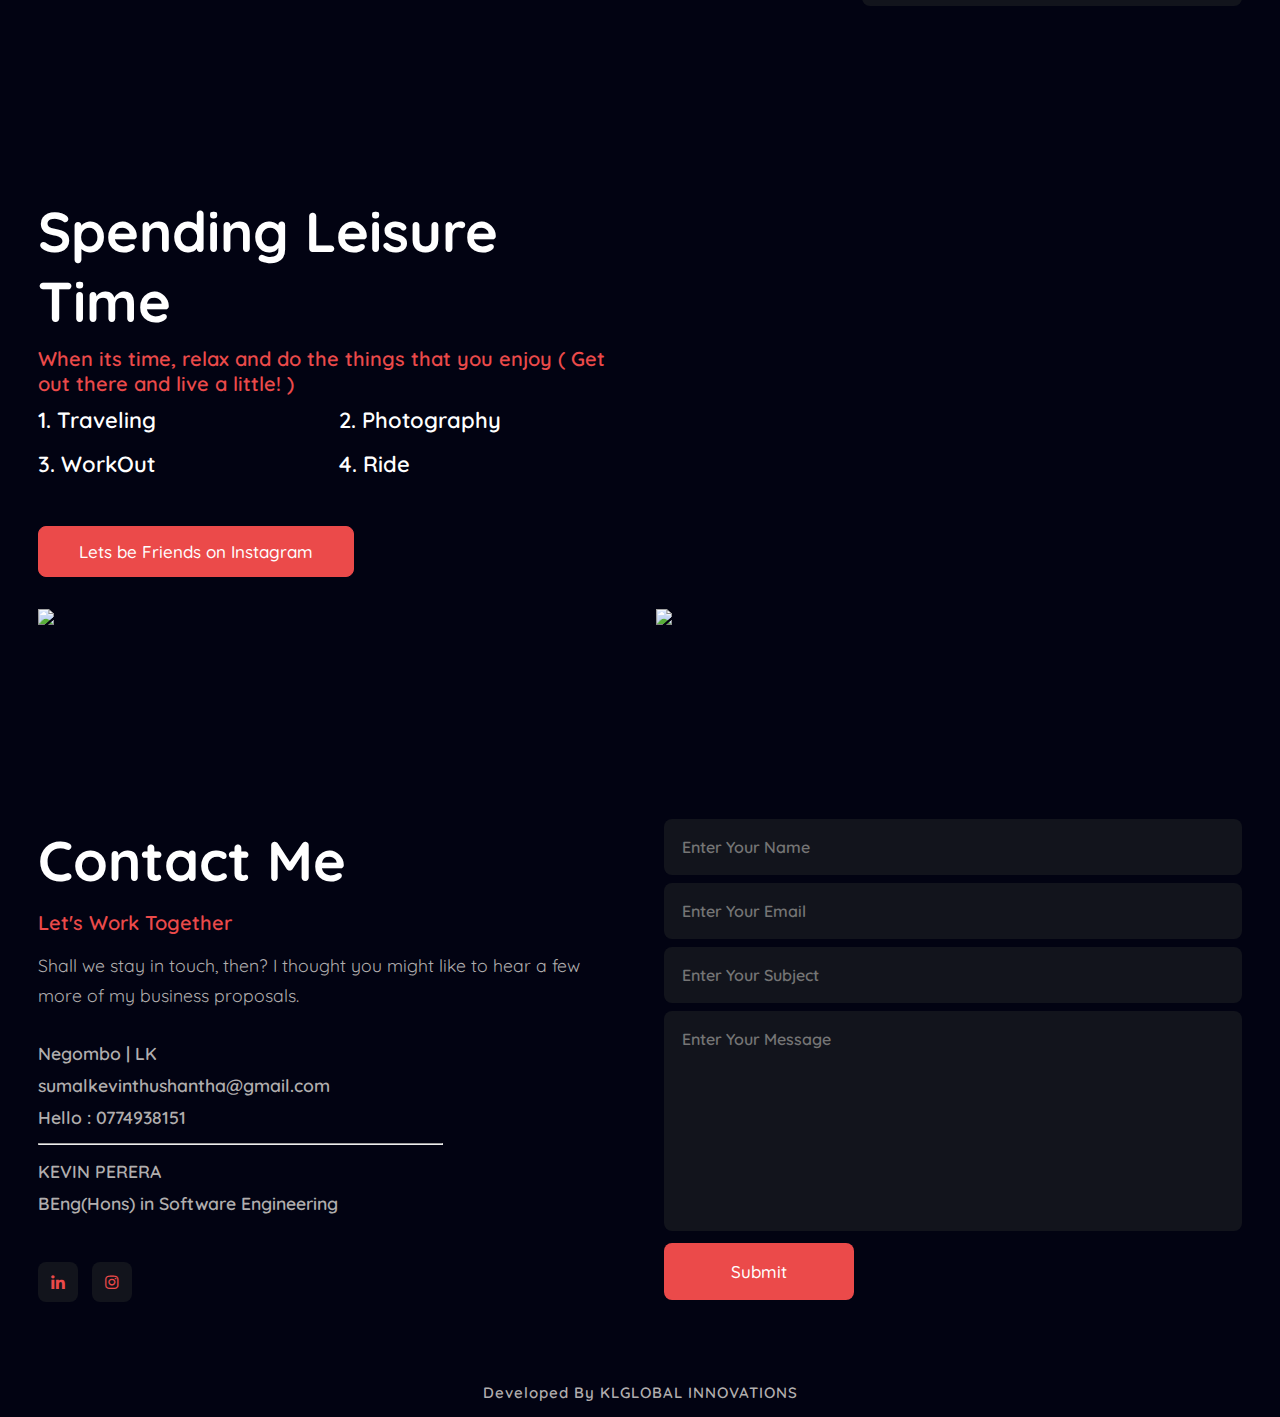
==== commit c0a81ace: "commit" ====
--- a/index.html
+++ b/index.html
@@ -27,7 +27,7 @@
 			<li><a href="index.html#home">Home</a></li>
 			<li><a href="index.html#about">About Me</a></li>
 			<li><a href="index.html#services">Services</a></li>
-			<li><a href="profile.html#portfolio">My Portfolio</a></li>
+			<li><a href="index.html#portfolio">My Portfolio</a></li>
 			<li><a href="profile.html">Activity</a></li>
 			<li><a href="index.html#contact">Contact</a></li>
 		</ul>
@@ -40,7 +40,7 @@
 			<h1>I'M Kevin <br> PE<span>RERA</span></h1>
 			<h5>Full Stack Developer ( Specialized in Software Engineering )</h5>
 			<h5 style="padding-top: 5px;">Founder at KLGlobalInnovations</h5>
-			<h5 style="padding-top: 5px;">Entrepreneur at KL.LogiCon ( Logistic and Construction )</h5>
+			<h5 style="padding-top: 5px;">Entrepreneur at <a href="KL.LoginCon.html"><span>KL.LogiCon</span></a> ( Logistic and Construction )</h5>
 			<h3></h3>
 			<a href="#contact" class="btn">CONTACT ME</a>
 		</div>
--- a/css/style.css
+++ b/css/style.css
@@ -468,4 +468,19 @@
 
 .company-link{
 	color: var(--second-color);
-}+}
+
+.home-in-activity {
+	height: 100vh;
+	width: 100%;
+	background-size: cover;
+	background-position: center;
+	display: flex;
+	align-items: center;
+	justify-content: flex-start;
+	
+}
+
+.active{
+	text-decoration: underline;
+	}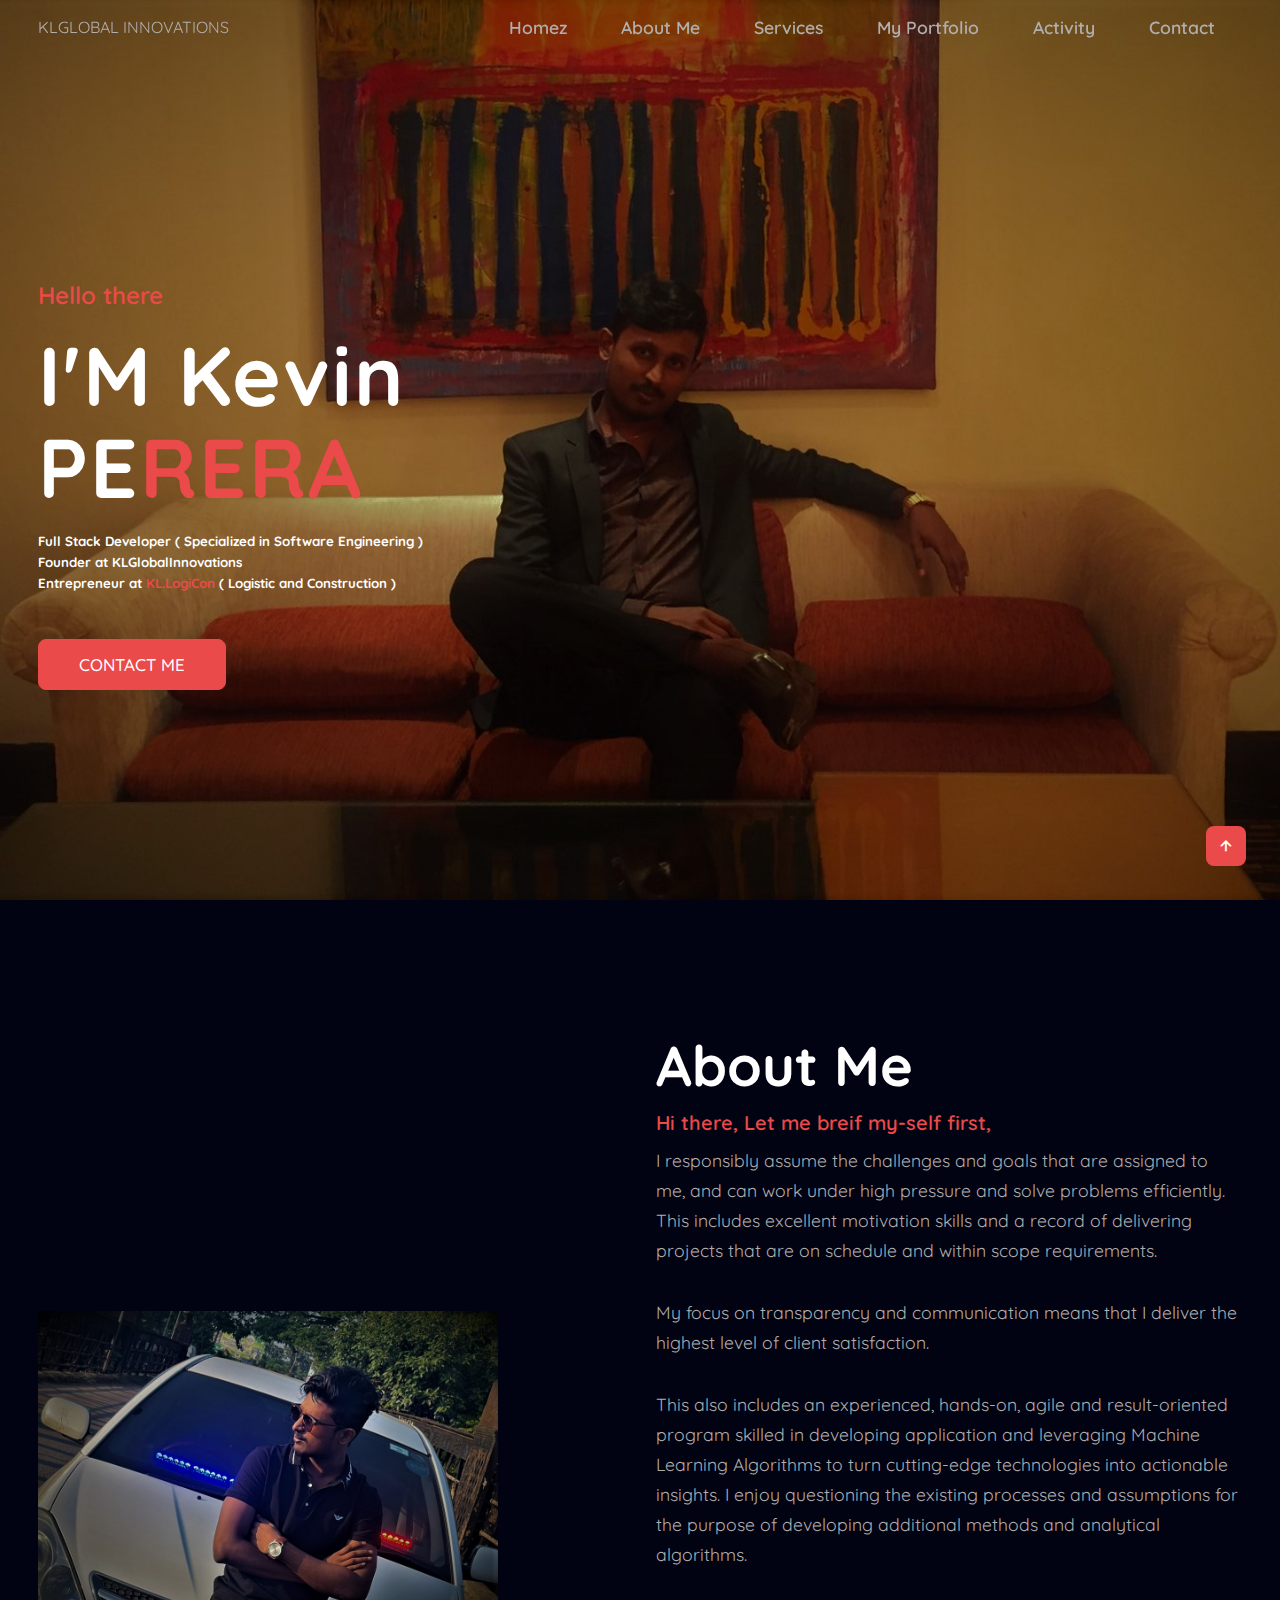
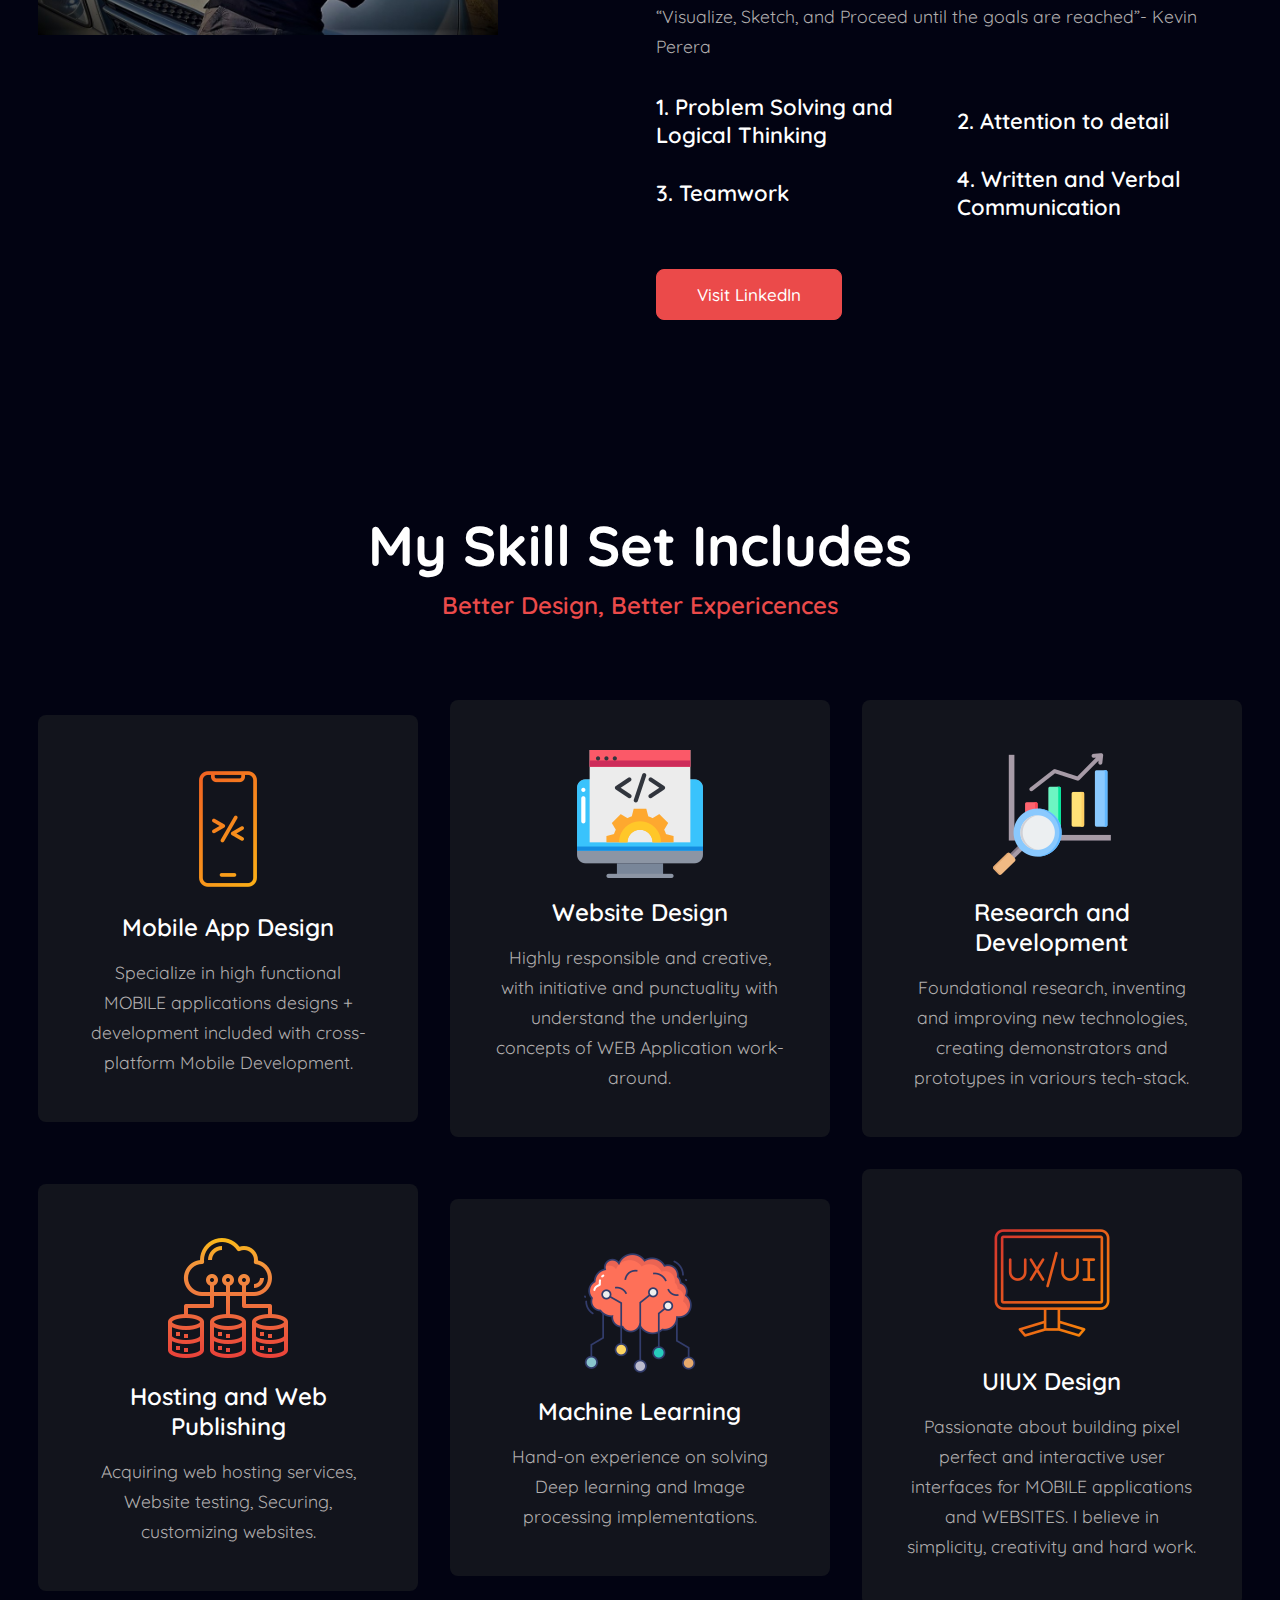
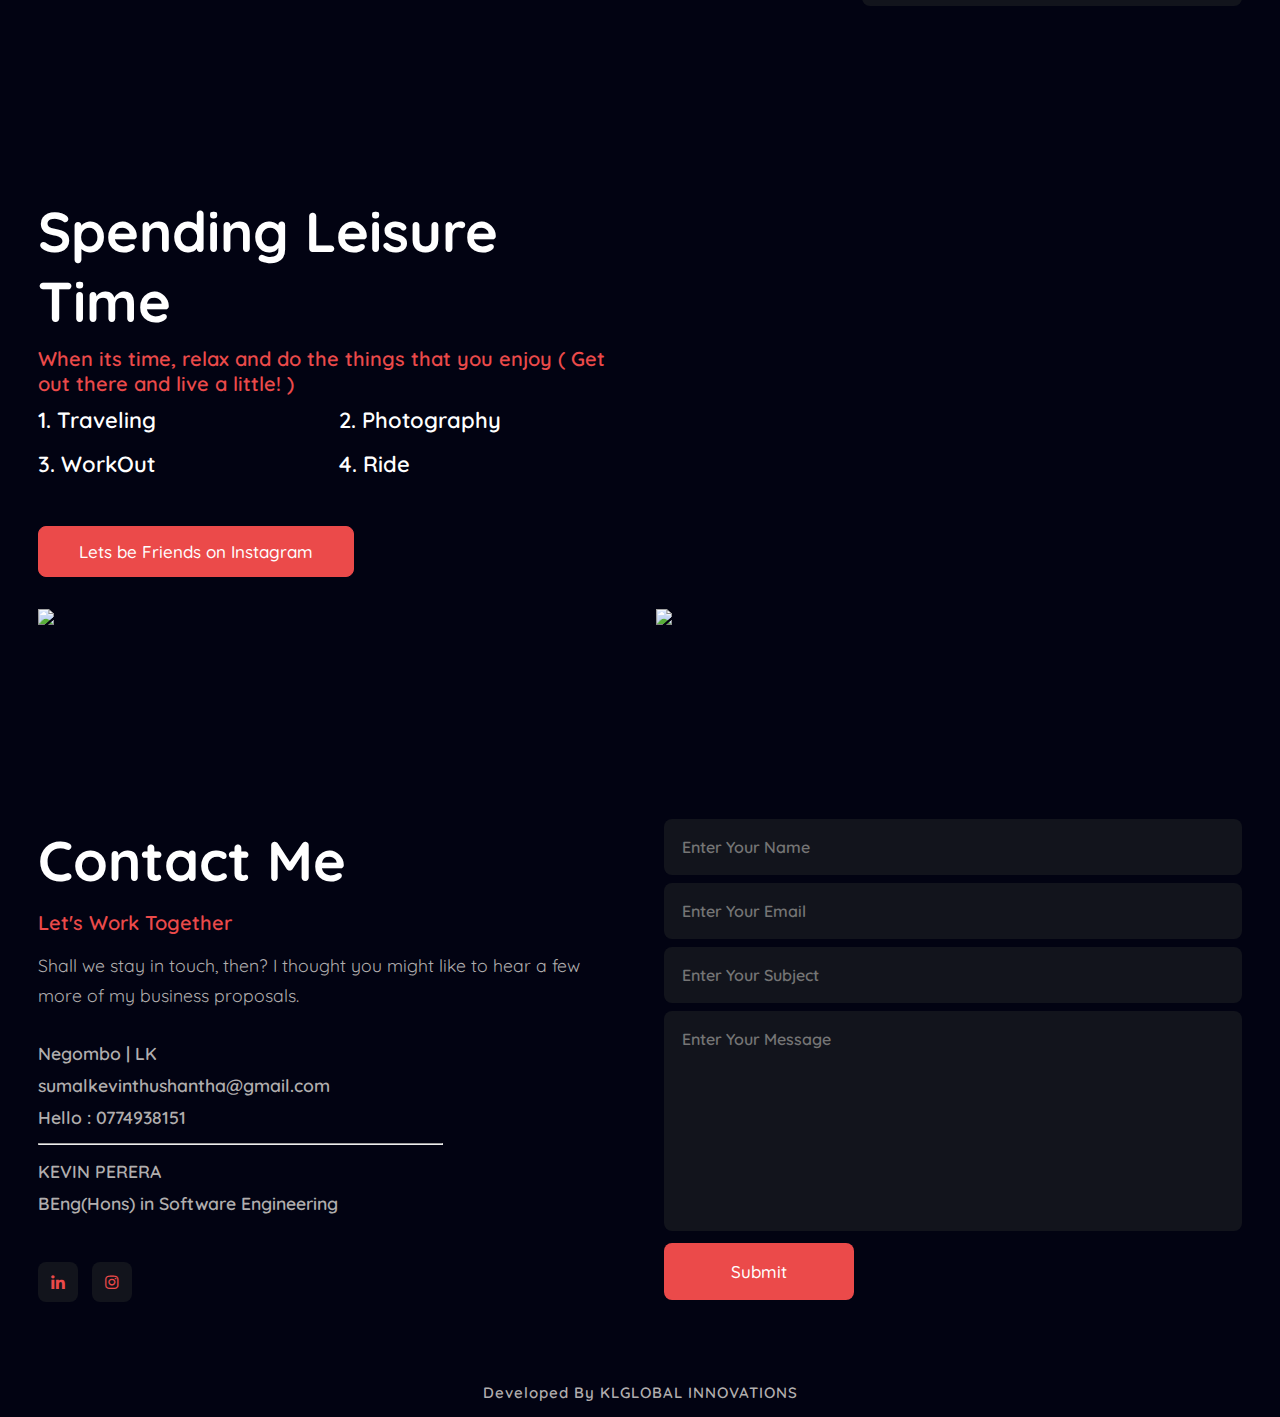
==== commit a252d2c9: "com" ====
--- a/index.html
+++ b/index.html
@@ -24,12 +24,12 @@
 		<div class="bx bx-menu" id="menu-icon"></div>
 
 		<ul class="navbar">
-			<li><a href="index.html#home">Home</a></li>
-			<li><a href="index.html#about">About Me</a></li>
-			<li><a href="index.html#services">Services</a></li>
-			<li><a href="index.html#portfolio">My Portfolio</a></li>
-			<li><a href="profile.html">Activity</a></li>
-			<li><a href="index.html#contact">Contact</a></li>
+			<li><a style="text-decoration: none;" href="index.html#home">Homez</a></li>
+			<li><a style="text-decoration: none;"href="index.html#about">About Me</a></li>
+			<li><a style="text-decoration: none;"href="index.html#services">Services</a></li>
+			<li><a style="text-decoration: none;"href="index.html#portfolio">My Portfolio</a></li>
+			<li><a style="text-decoration: none;"href="profile.html">Activity</a></li>
+			<li><a style="text-decoration: none;"href="index.html#contact">Contact</a></li>
 		</ul>
 	</header>
 
--- a/css/style.css
+++ b/css/style.css
@@ -479,8 +479,4 @@
 	align-items: center;
 	justify-content: flex-start;
 	
-}
-
-.active{
-	text-decoration: underline;
-	}+}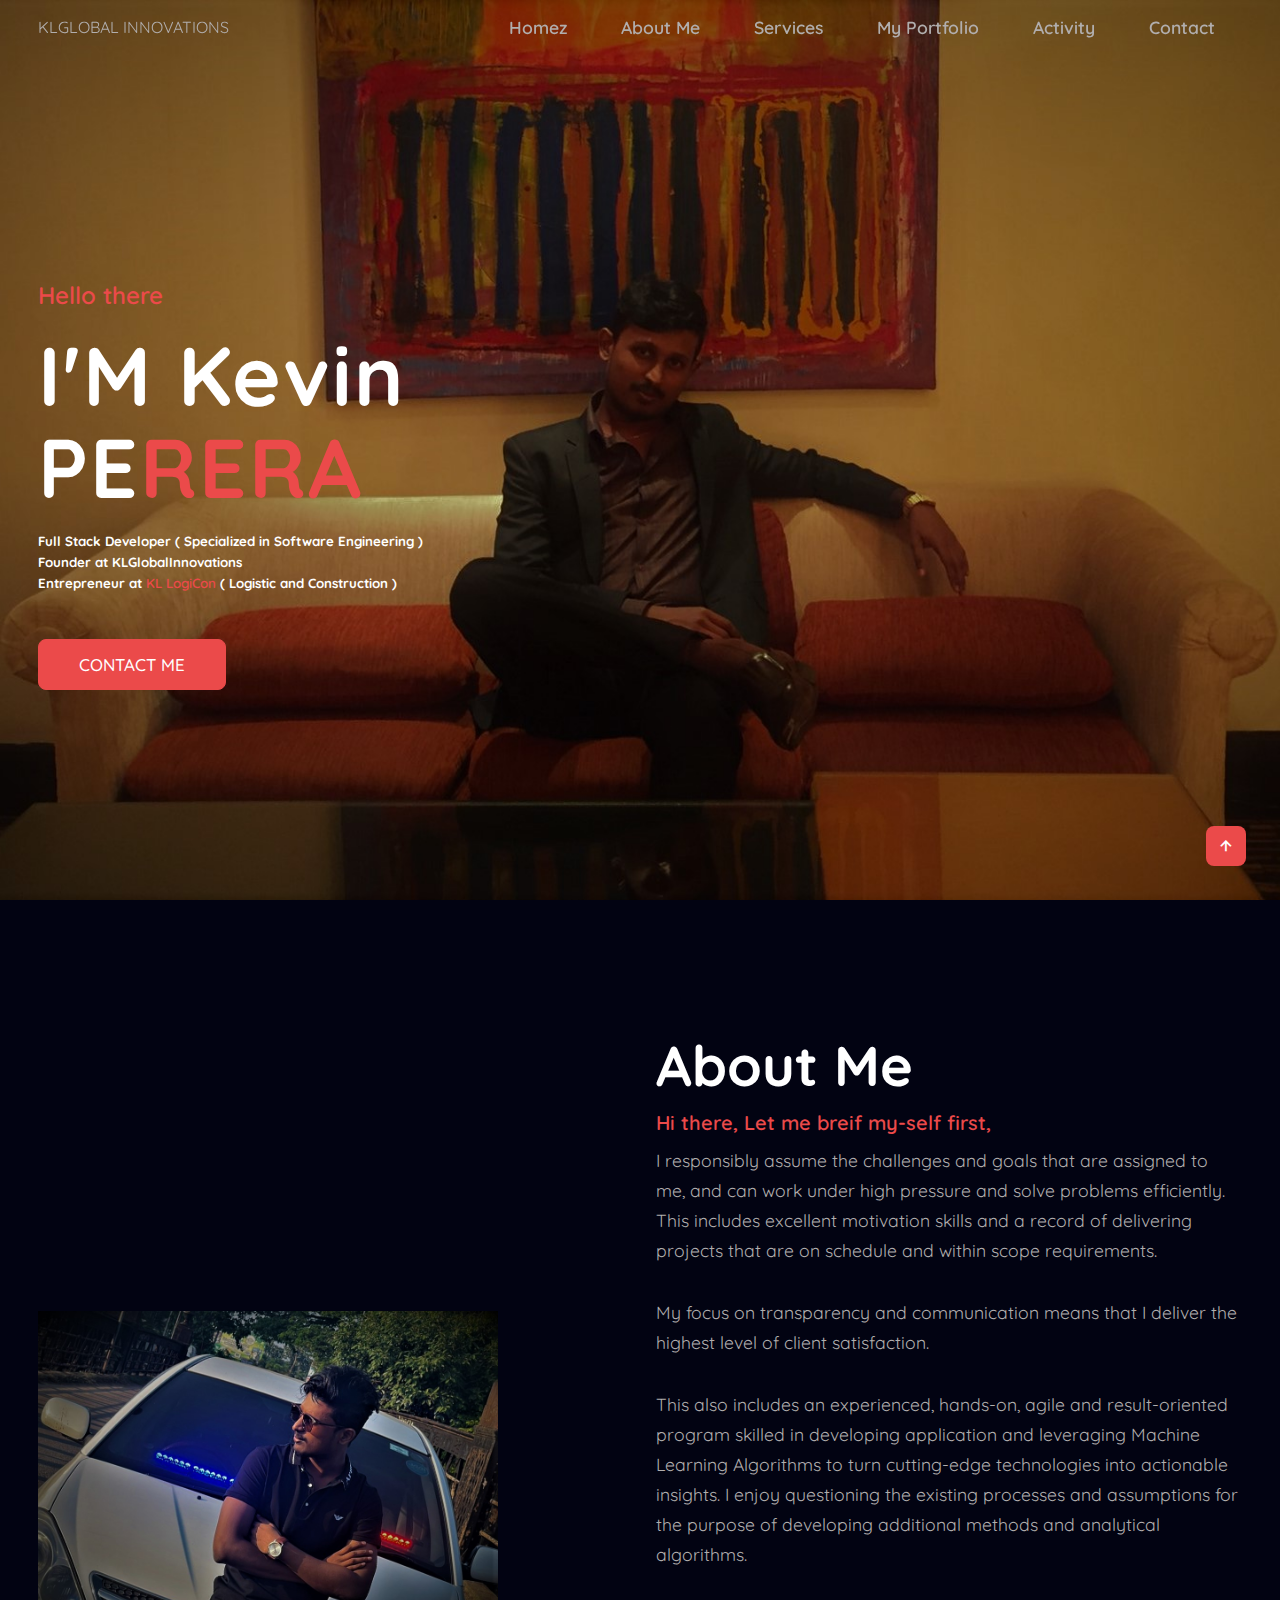
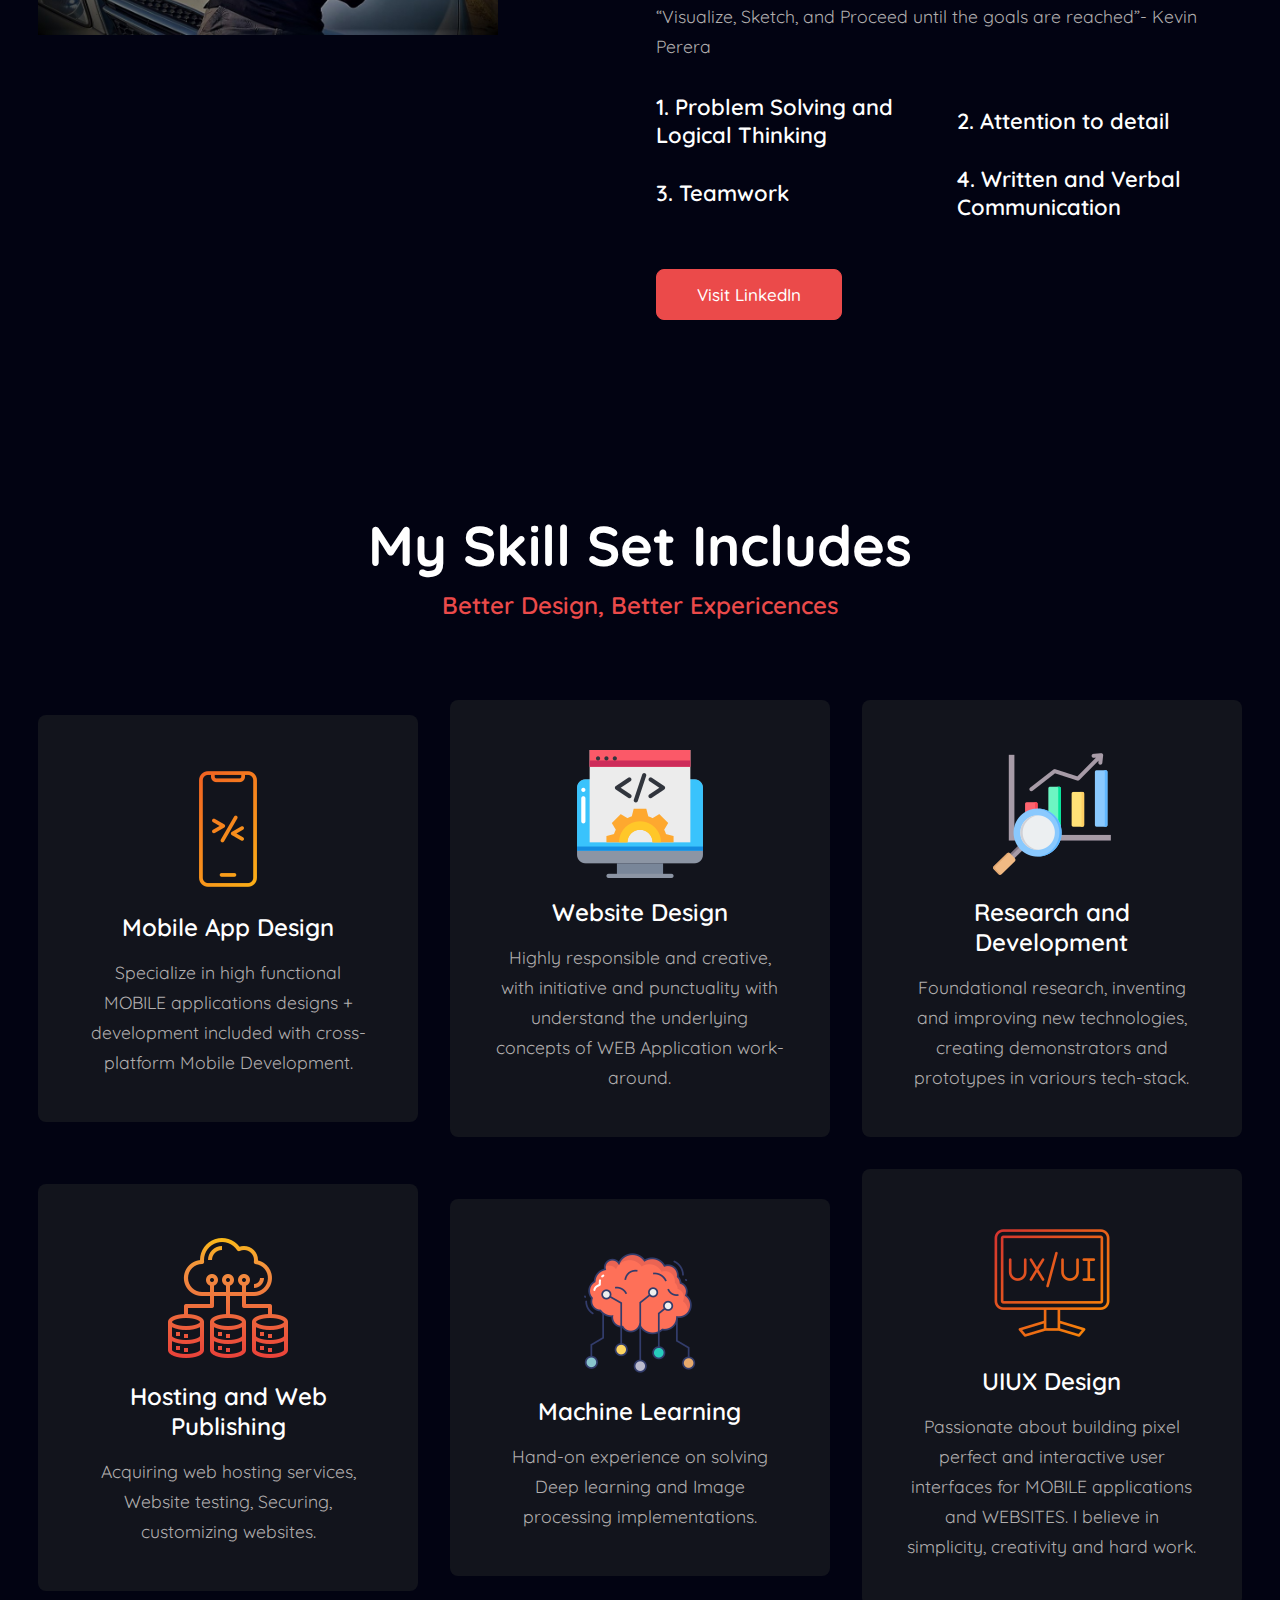
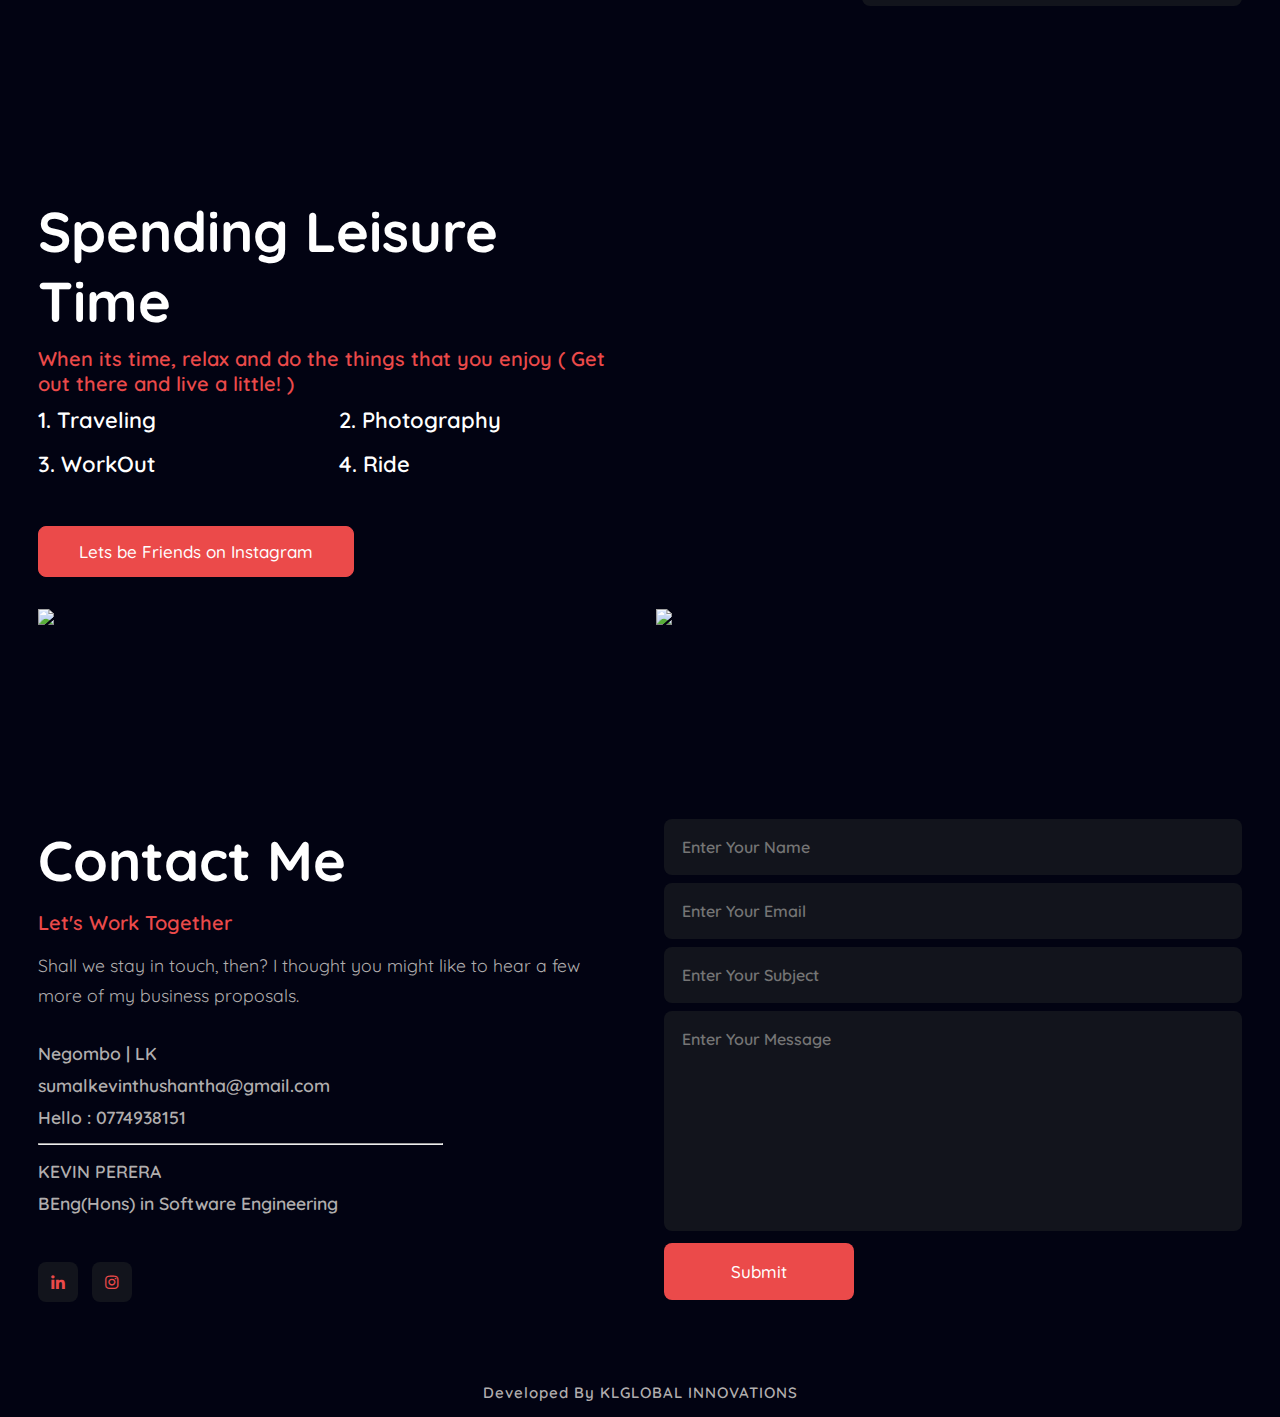
==== commit 3137f92c: "commit" ====
--- a/index.html
+++ b/index.html
@@ -27,7 +27,7 @@
 			<li><a style="text-decoration: none;" href="index.html#home">Homez</a></li>
 			<li><a style="text-decoration: none;"href="index.html#about">About Me</a></li>
 			<li><a style="text-decoration: none;"href="index.html#services">Services</a></li>
-			<li><a style="text-decoration: none;"href="index.html#portfolio">My Portfolio</a></li>
+			<li><a style="text-decoration: none;"href="profile.html#portfolio">My Portfolio</a></li>
 			<li><a style="text-decoration: none;"href="profile.html">Activity</a></li>
 			<li><a style="text-decoration: none;"href="index.html#contact">Contact</a></li>
 		</ul>
@@ -40,7 +40,7 @@
 			<h1>I'M Kevin <br> PE<span>RERA</span></h1>
 			<h5>Full Stack Developer ( Specialized in Software Engineering )</h5>
 			<h5 style="padding-top: 5px;">Founder at KLGlobalInnovations</h5>
-			<h5 style="padding-top: 5px;">Entrepreneur at <a href="KL.LoginCon.html"><span>KL.LogiCon</span></a> ( Logistic and Construction )</h5>
+			<h5 style="padding-top: 5px;">Entrepreneur at <span><input id="logicon-btn" type="button" value="KL LogiCon" onclick="location.href = 'KL.LoginCon.html'" /></span> ( Logistic and Construction )</h5>
 			<h3></h3>
 			<a href="#contact" class="btn">CONTACT ME</a>
 		</div>
--- a/css/style.css
+++ b/css/style.css
@@ -51,6 +51,7 @@
 	margin: 0 2px;
 	border-radius: 0.5rem;
 	transition: all .40s ease;
+	text-decoration: none;
 }
 .navbar a:hover{
 	background: var(--main-color);
@@ -479,4 +480,12 @@
 	align-items: center;
 	justify-content: flex-start;
 	
+}
+
+#logicon-btn{
+	text-decoration: none;
+	background: none;
+	border: none;
+	color: var(--main-color);
+	font-weight: 600;
 }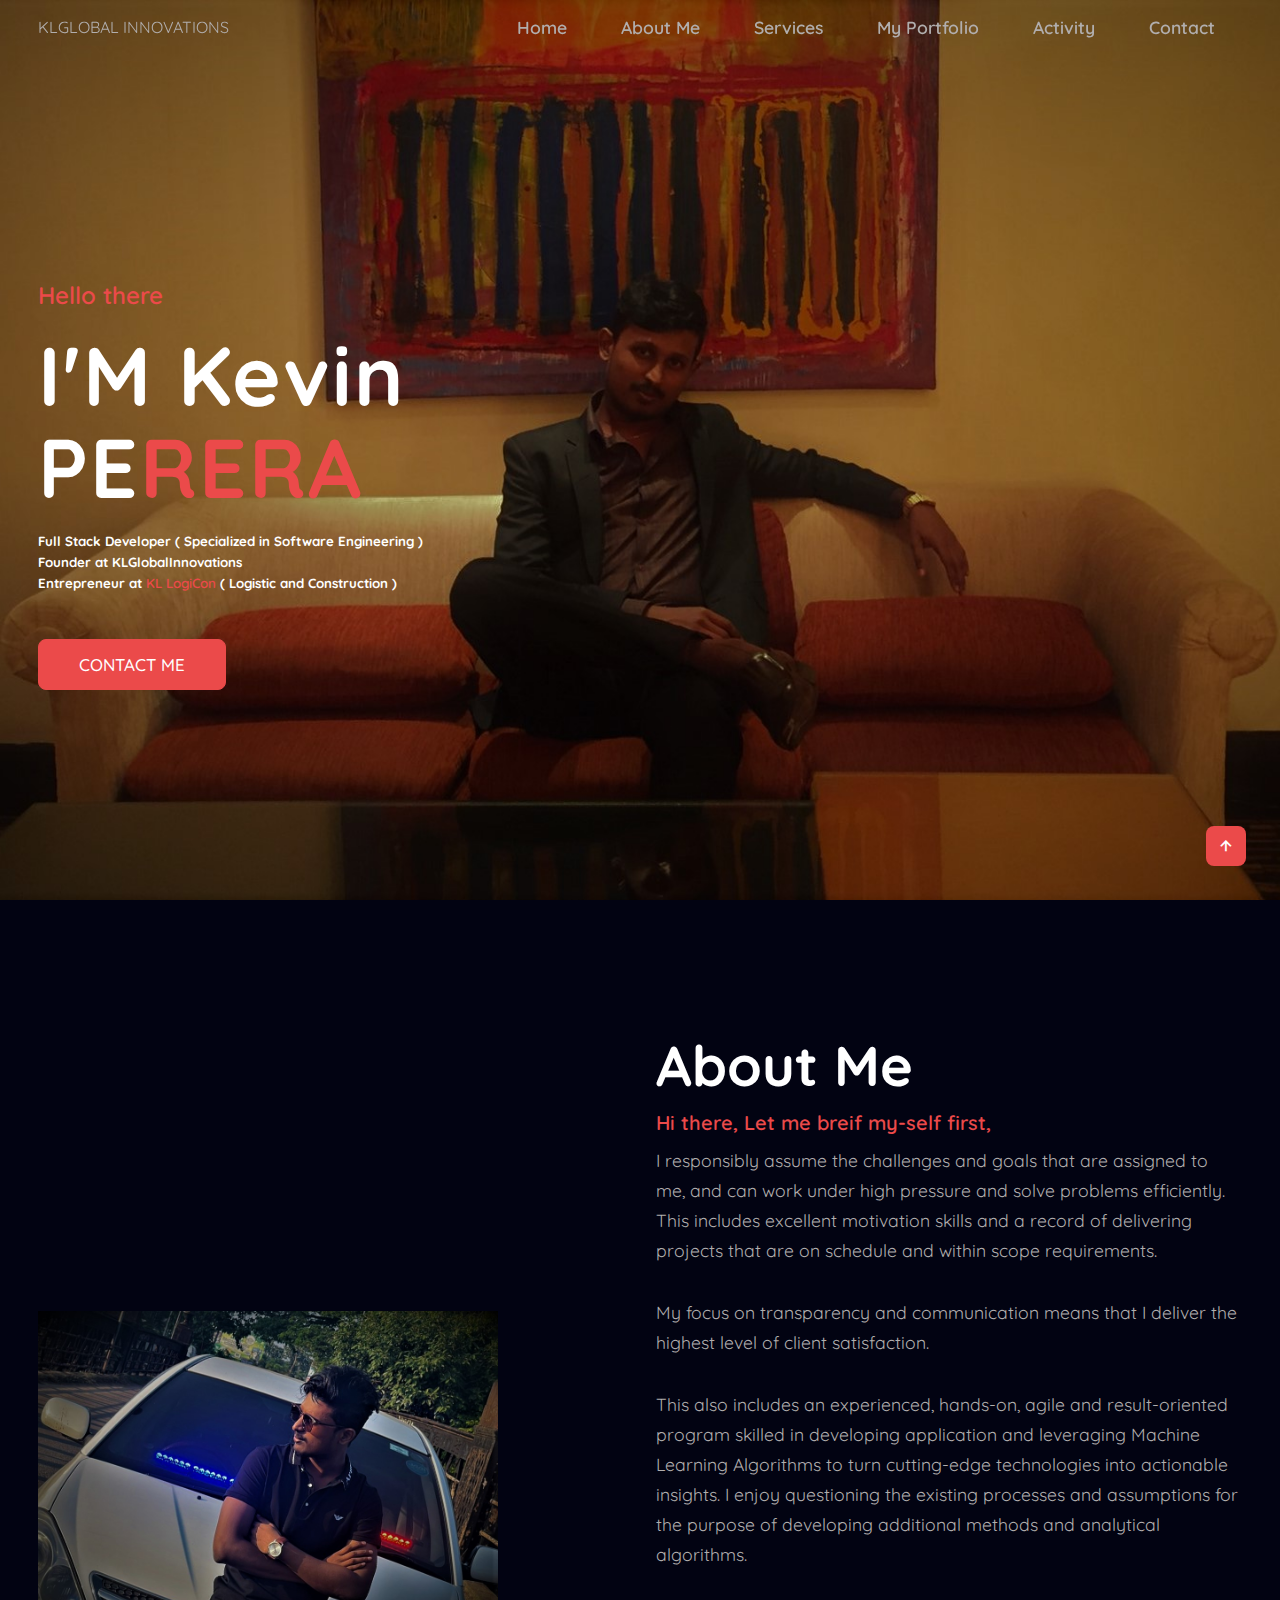
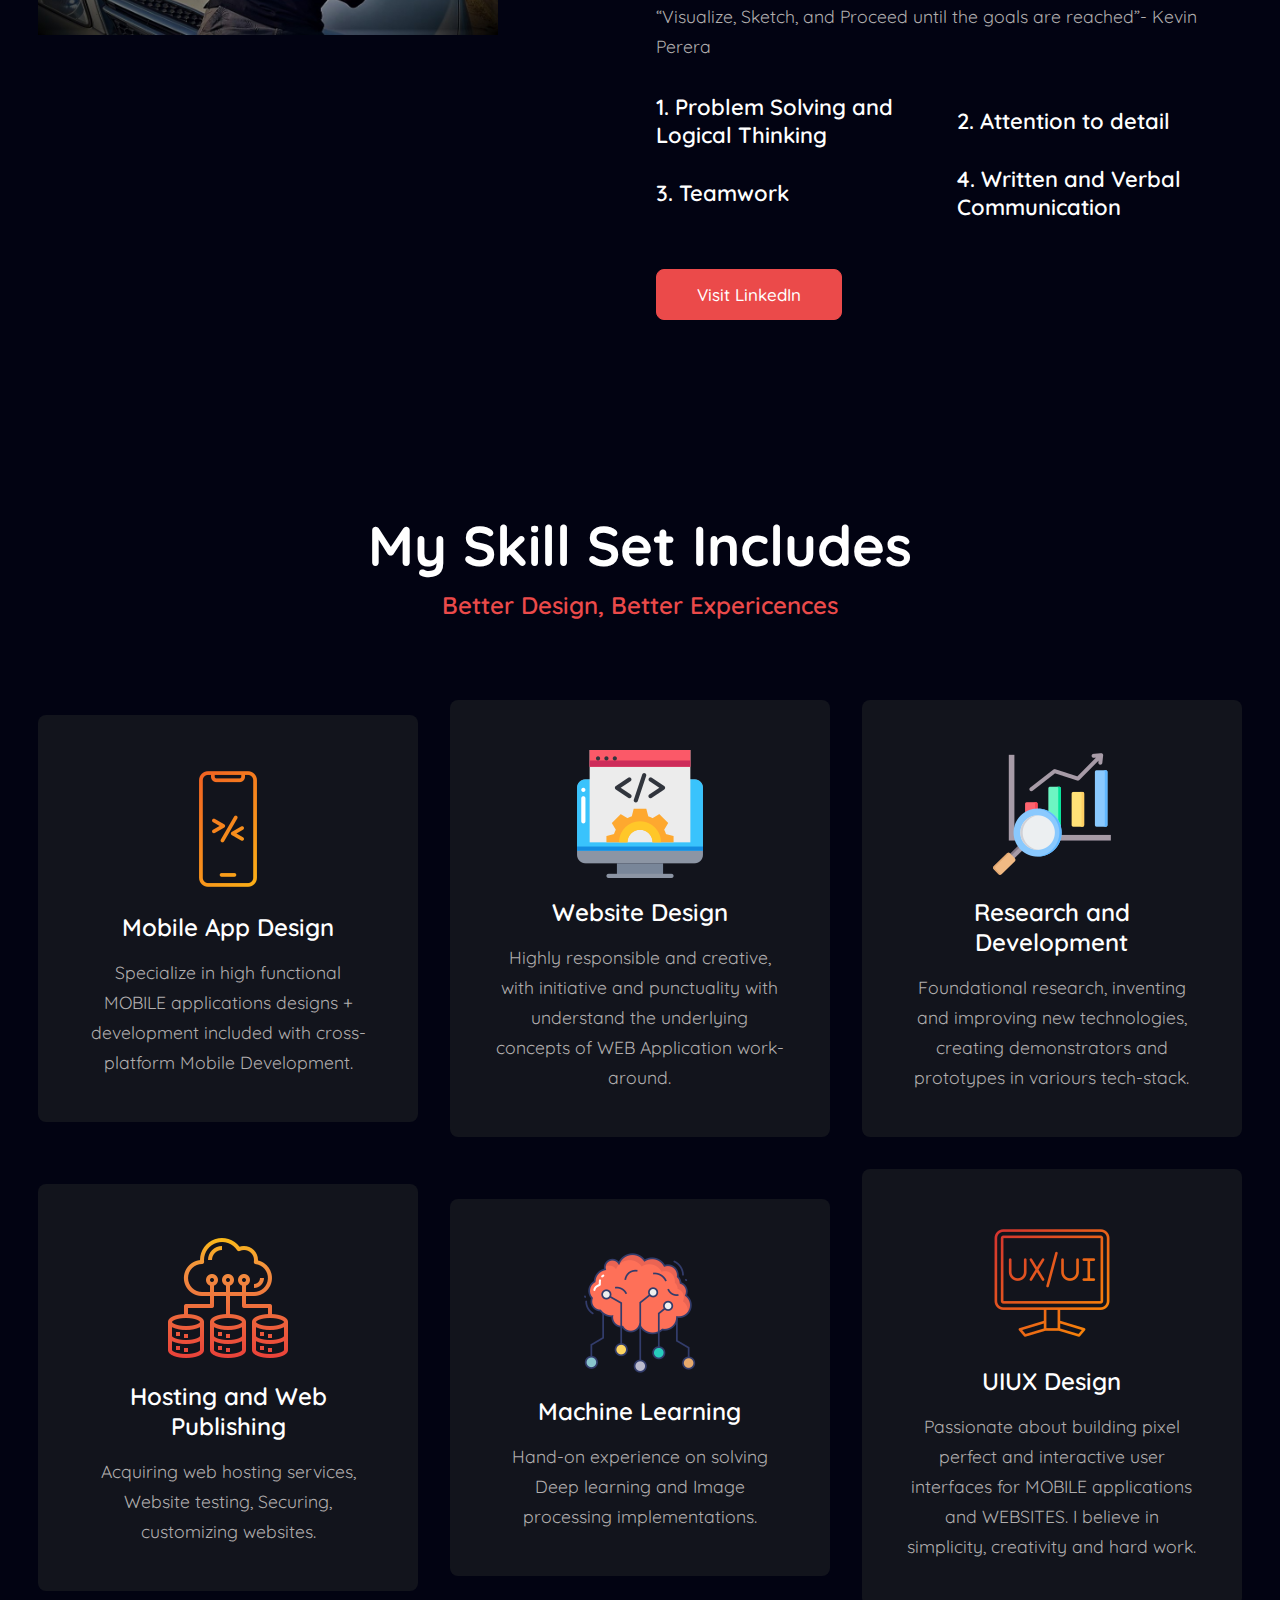
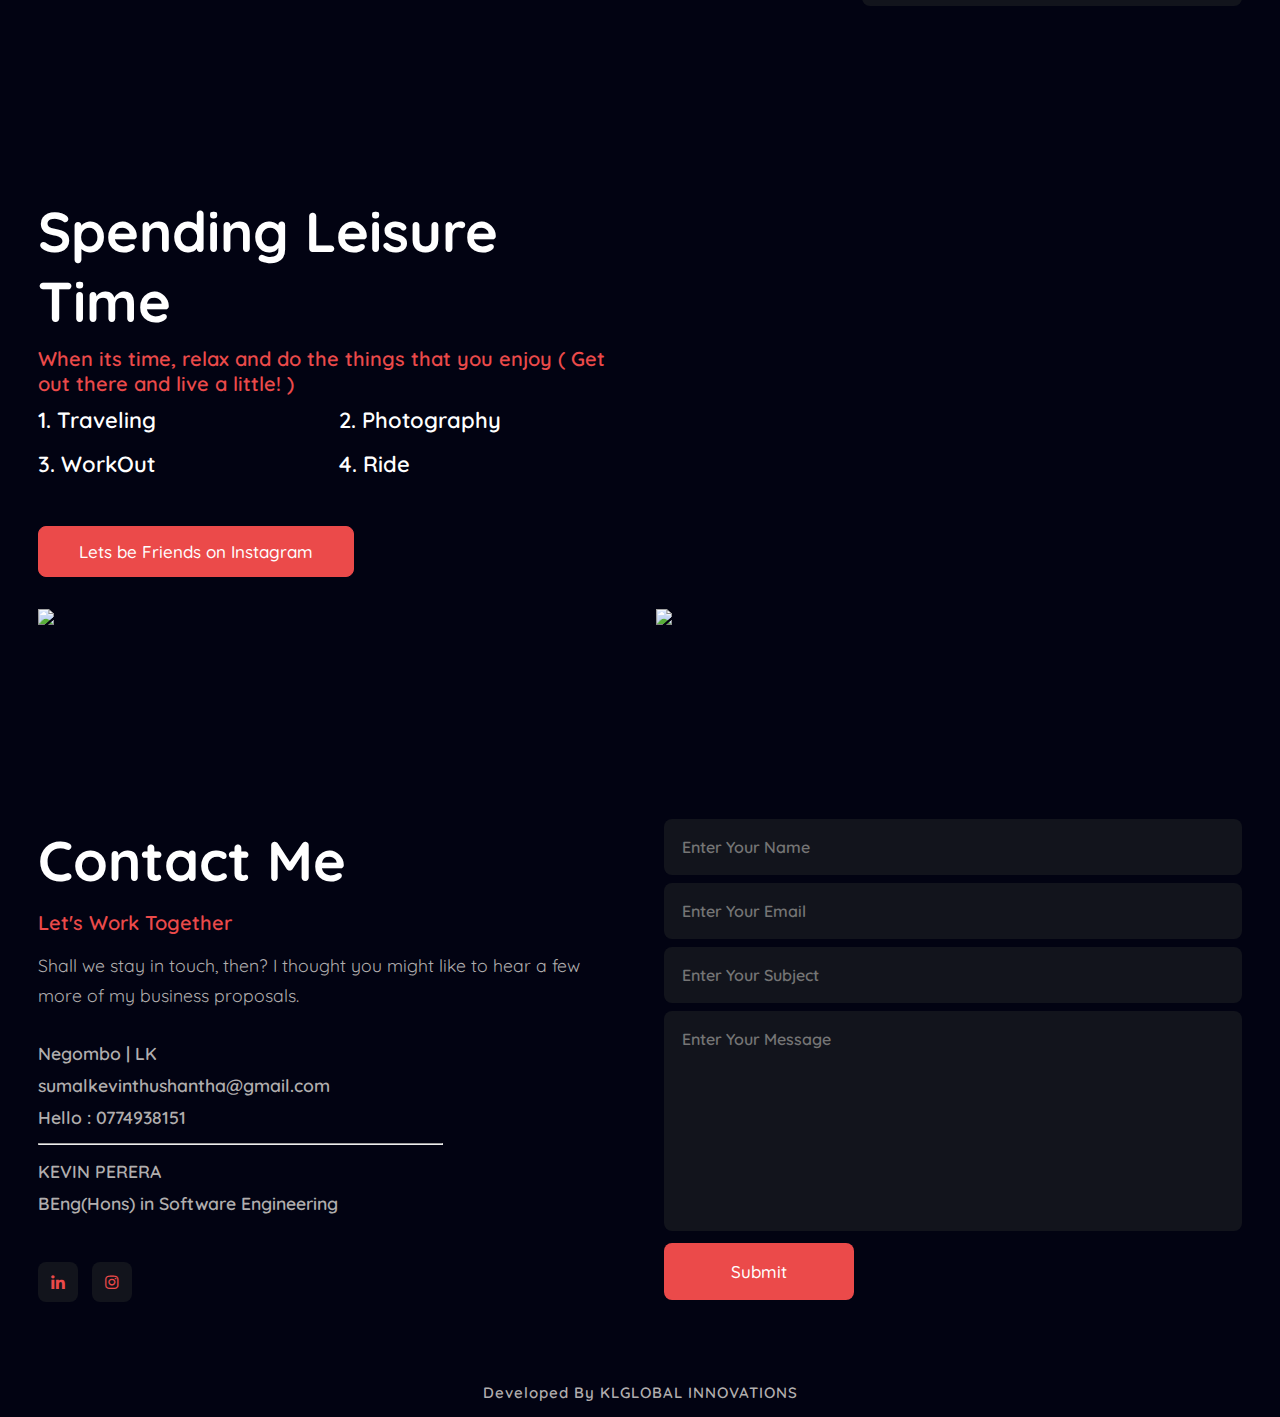
==== commit 07254ef0: "fs" ====
--- a/index.html
+++ b/index.html
@@ -24,7 +24,7 @@
 		<div class="bx bx-menu" id="menu-icon"></div>
 
 		<ul class="navbar">
-			<li><a style="text-decoration: none;" href="index.html#home">Homez</a></li>
+			<li><a style="text-decoration: none;" href="index.html#home">Home</a></li>
 			<li><a style="text-decoration: none;"href="index.html#about">About Me</a></li>
 			<li><a style="text-decoration: none;"href="index.html#services">Services</a></li>
 			<li><a style="text-decoration: none;"href="profile.html#portfolio">My Portfolio</a></li>
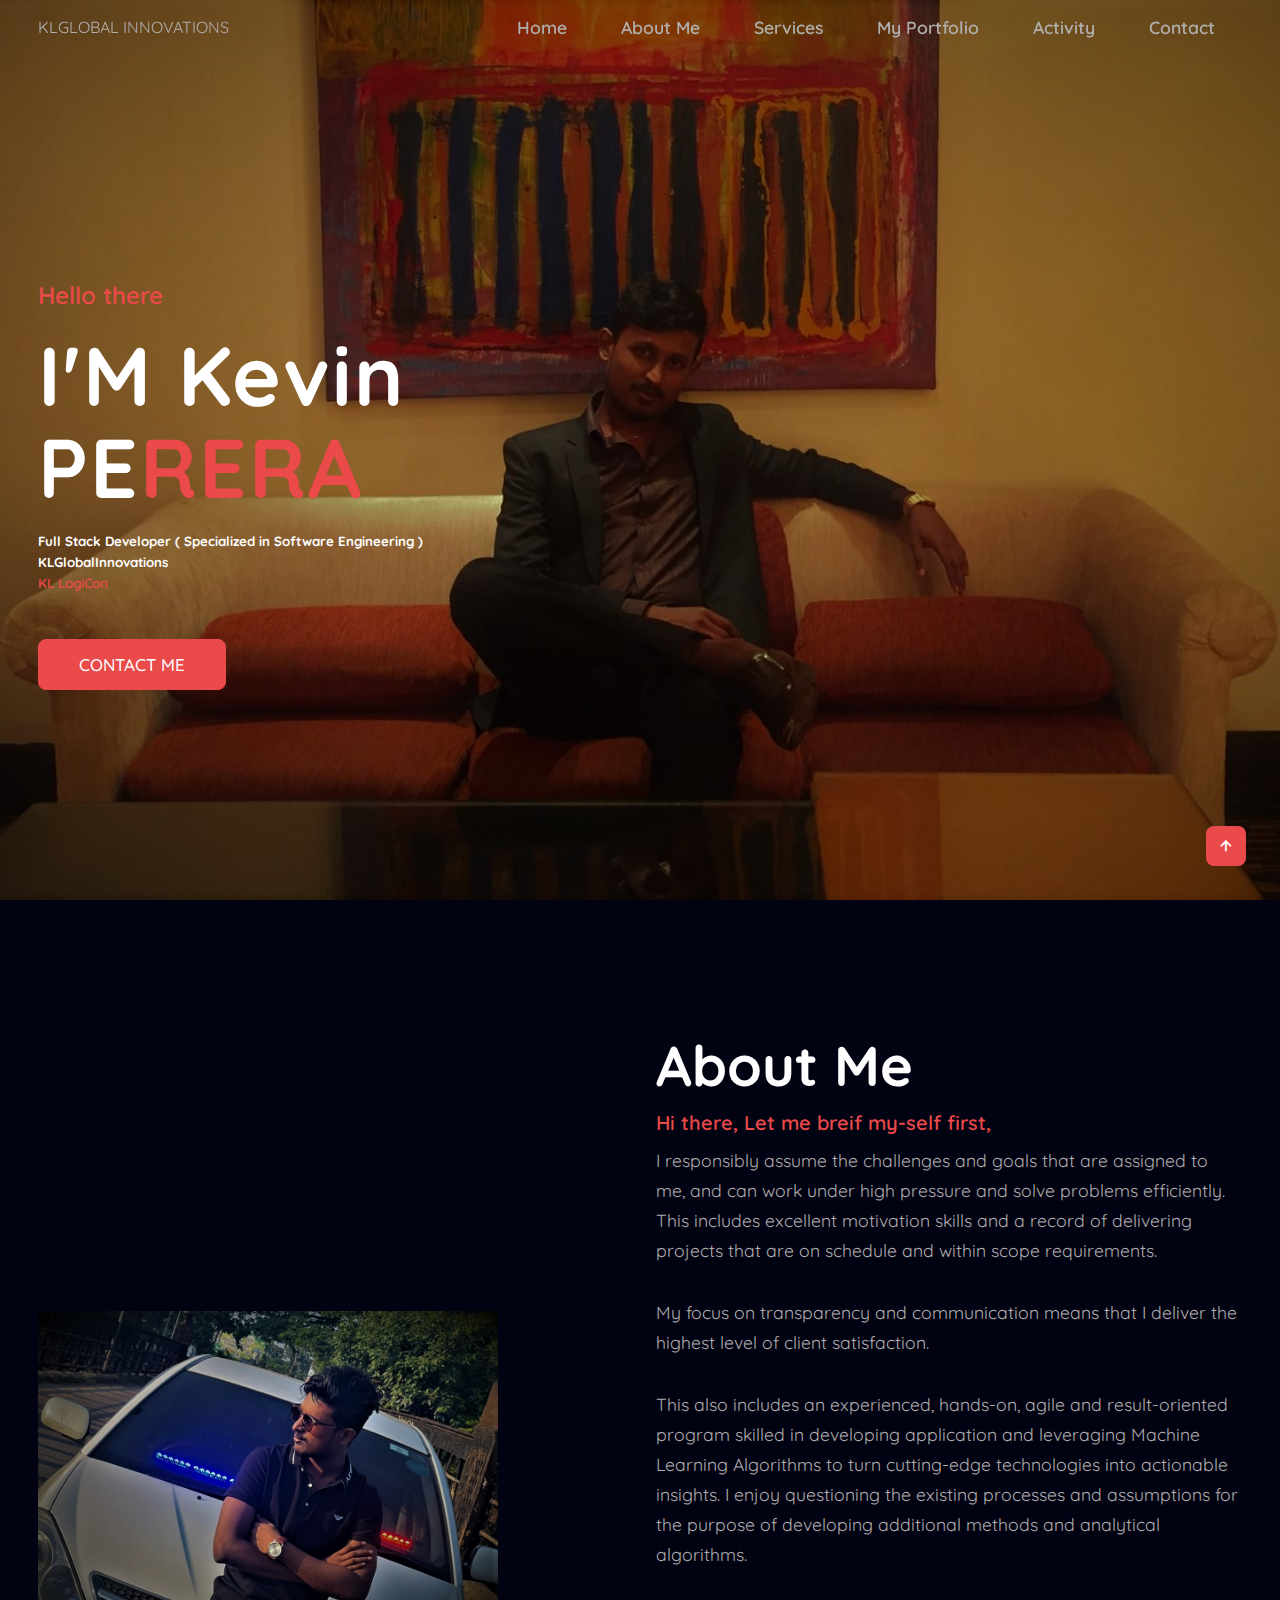
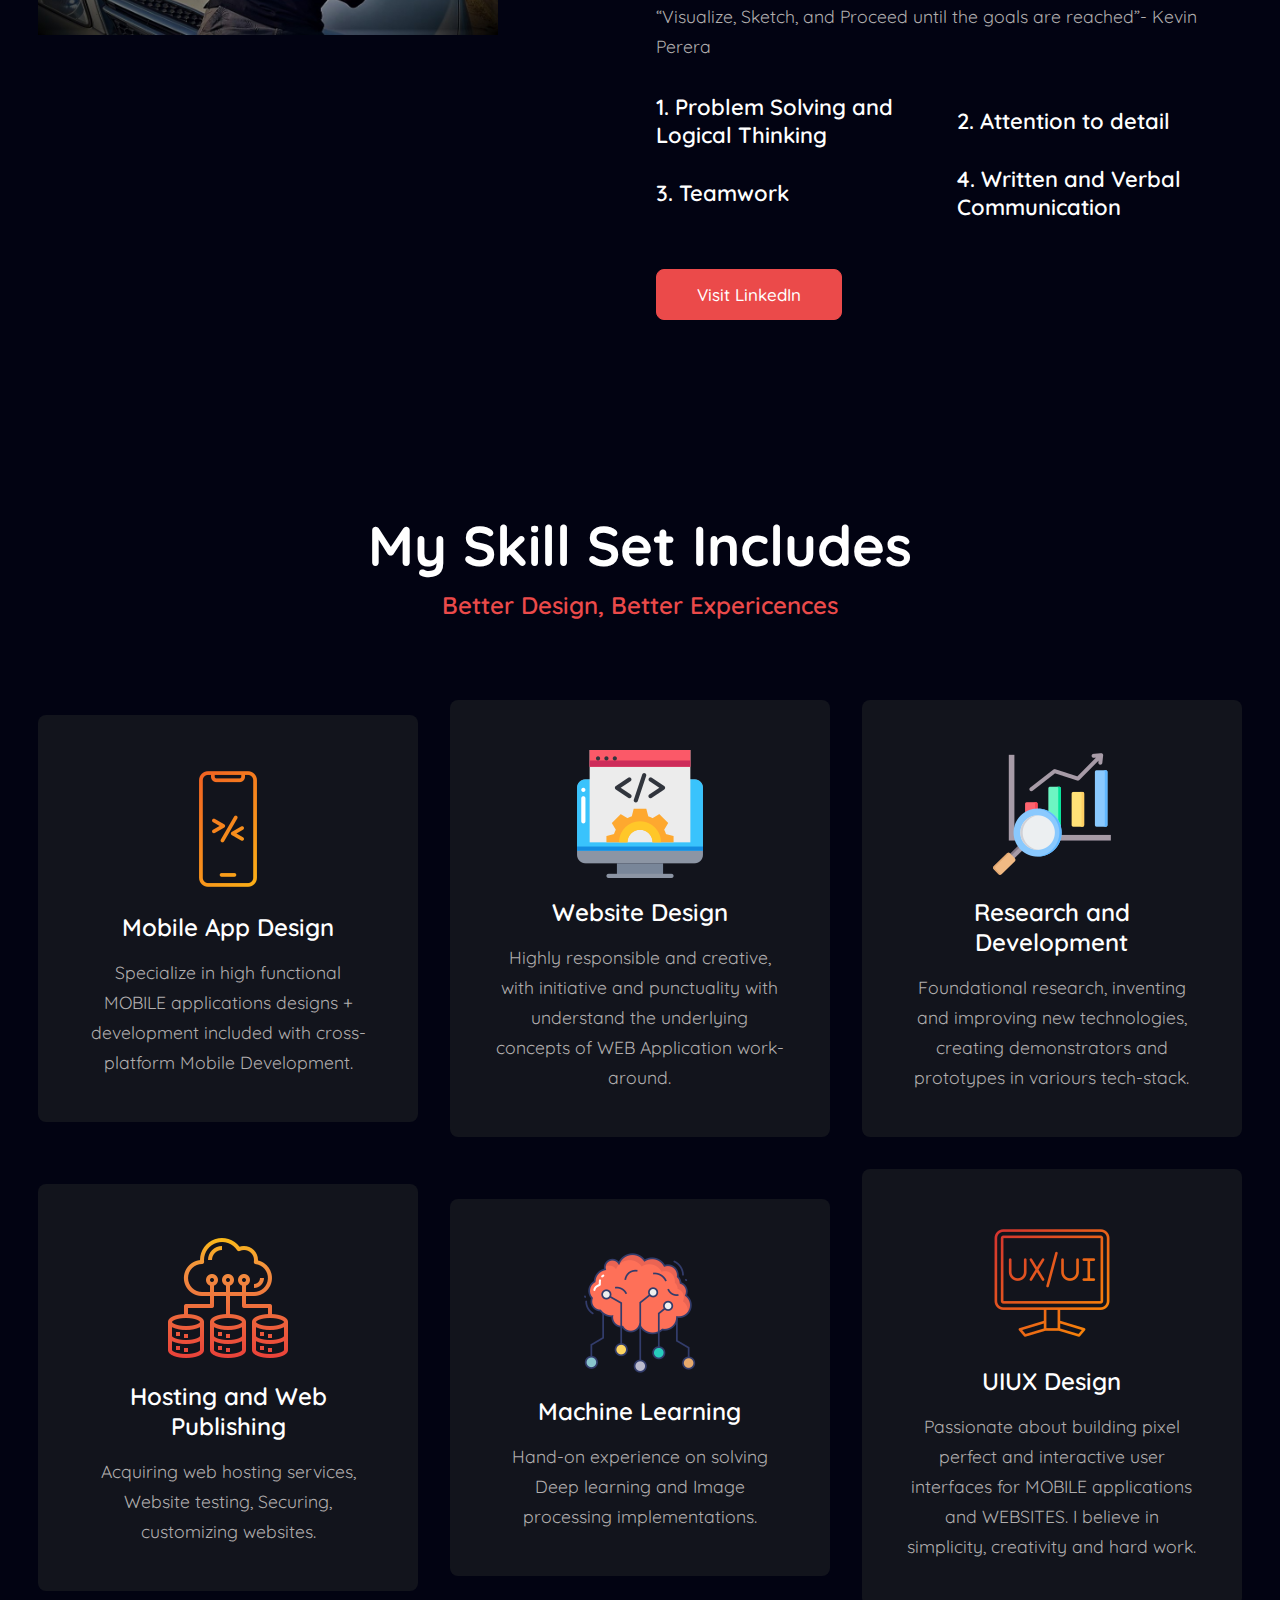
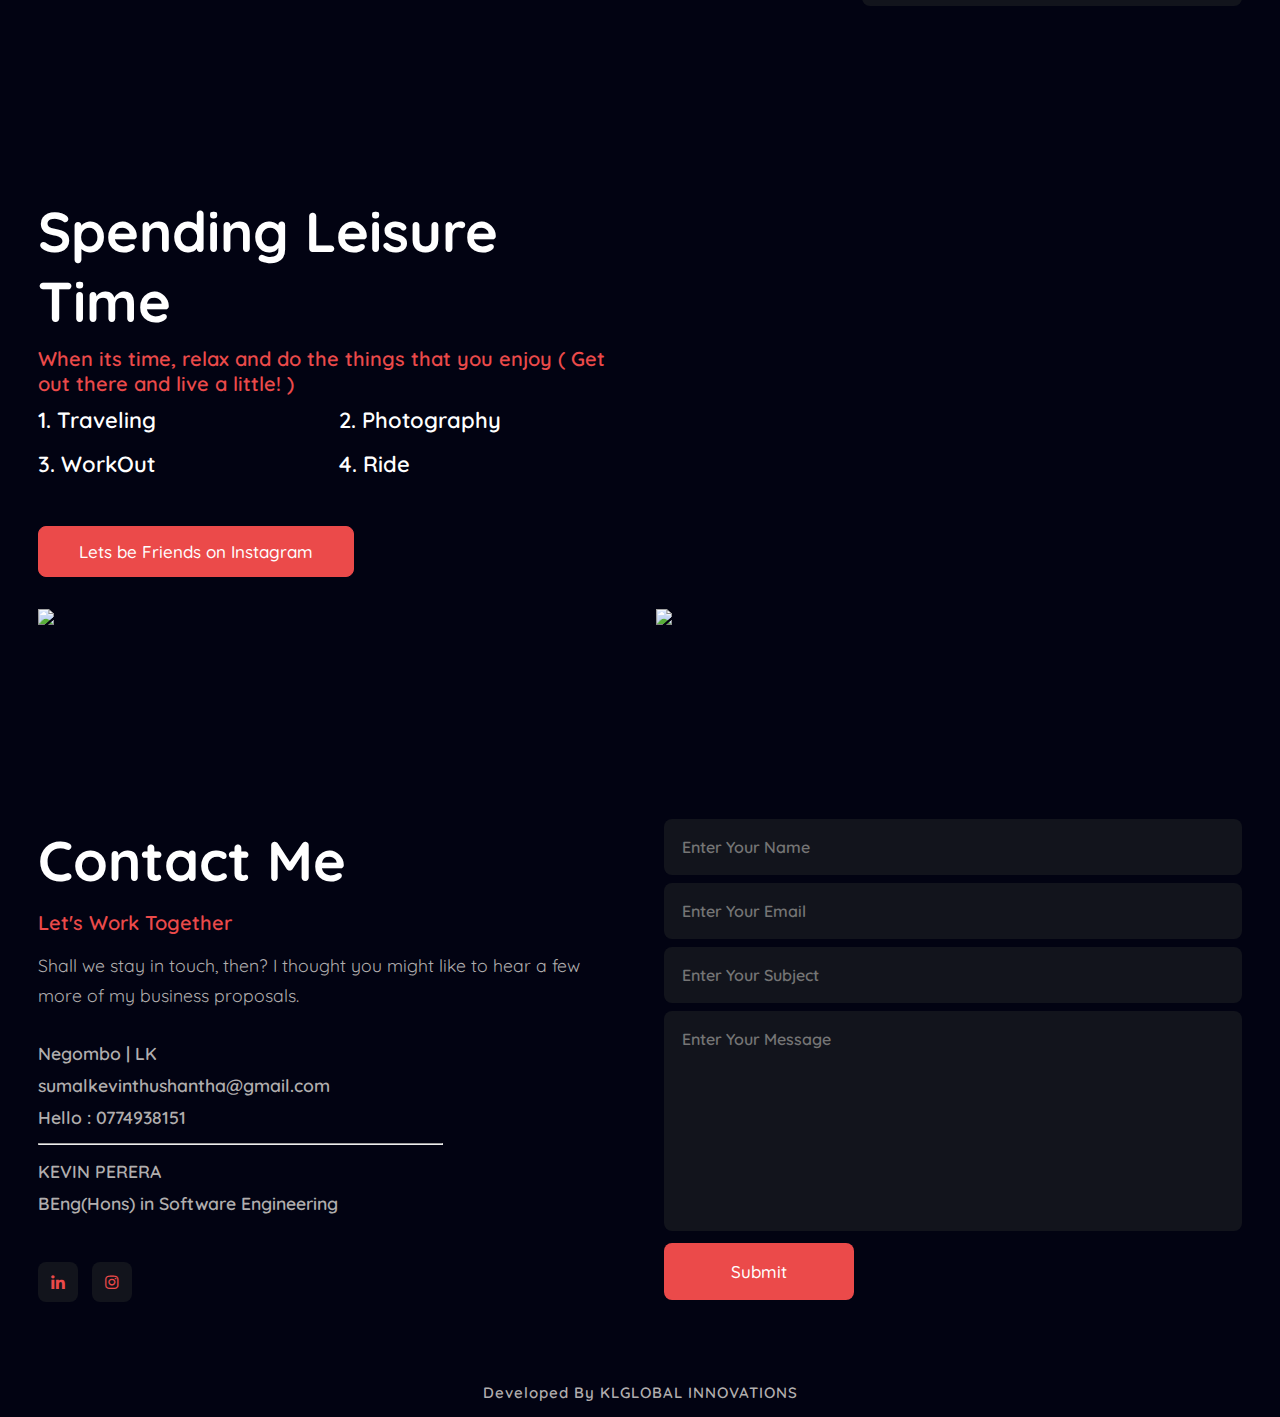
==== commit ab814ac0: "addubg edit" ====
--- a/index.html
+++ b/index.html
@@ -39,8 +39,8 @@
 			<h4>Hello there</h4>
 			<h1>I'M Kevin <br> PE<span>RERA</span></h1>
 			<h5>Full Stack Developer ( Specialized in Software Engineering )</h5>
-			<h5 style="padding-top: 5px;">Founder at KLGlobalInnovations</h5>
-			<h5 style="padding-top: 5px;">Entrepreneur at <span><input id="logicon-btn" type="button" value="KL LogiCon" onclick="location.href = 'KL.LoginCon.html'" /></span> ( Logistic and Construction )</h5>
+			<h5 style="padding-top: 5px;">KLGlobalInnovations</h5>
+			<h5 style="padding-top: 5px;"><span><input id="logicon-btn" type="button" value="KL LogiCon" onclick="location.href = 'KL.LoginCon.html'" /></span></h5>
 			<h3></h3>
 			<a href="#contact" class="btn">CONTACT ME</a>
 		</div>
